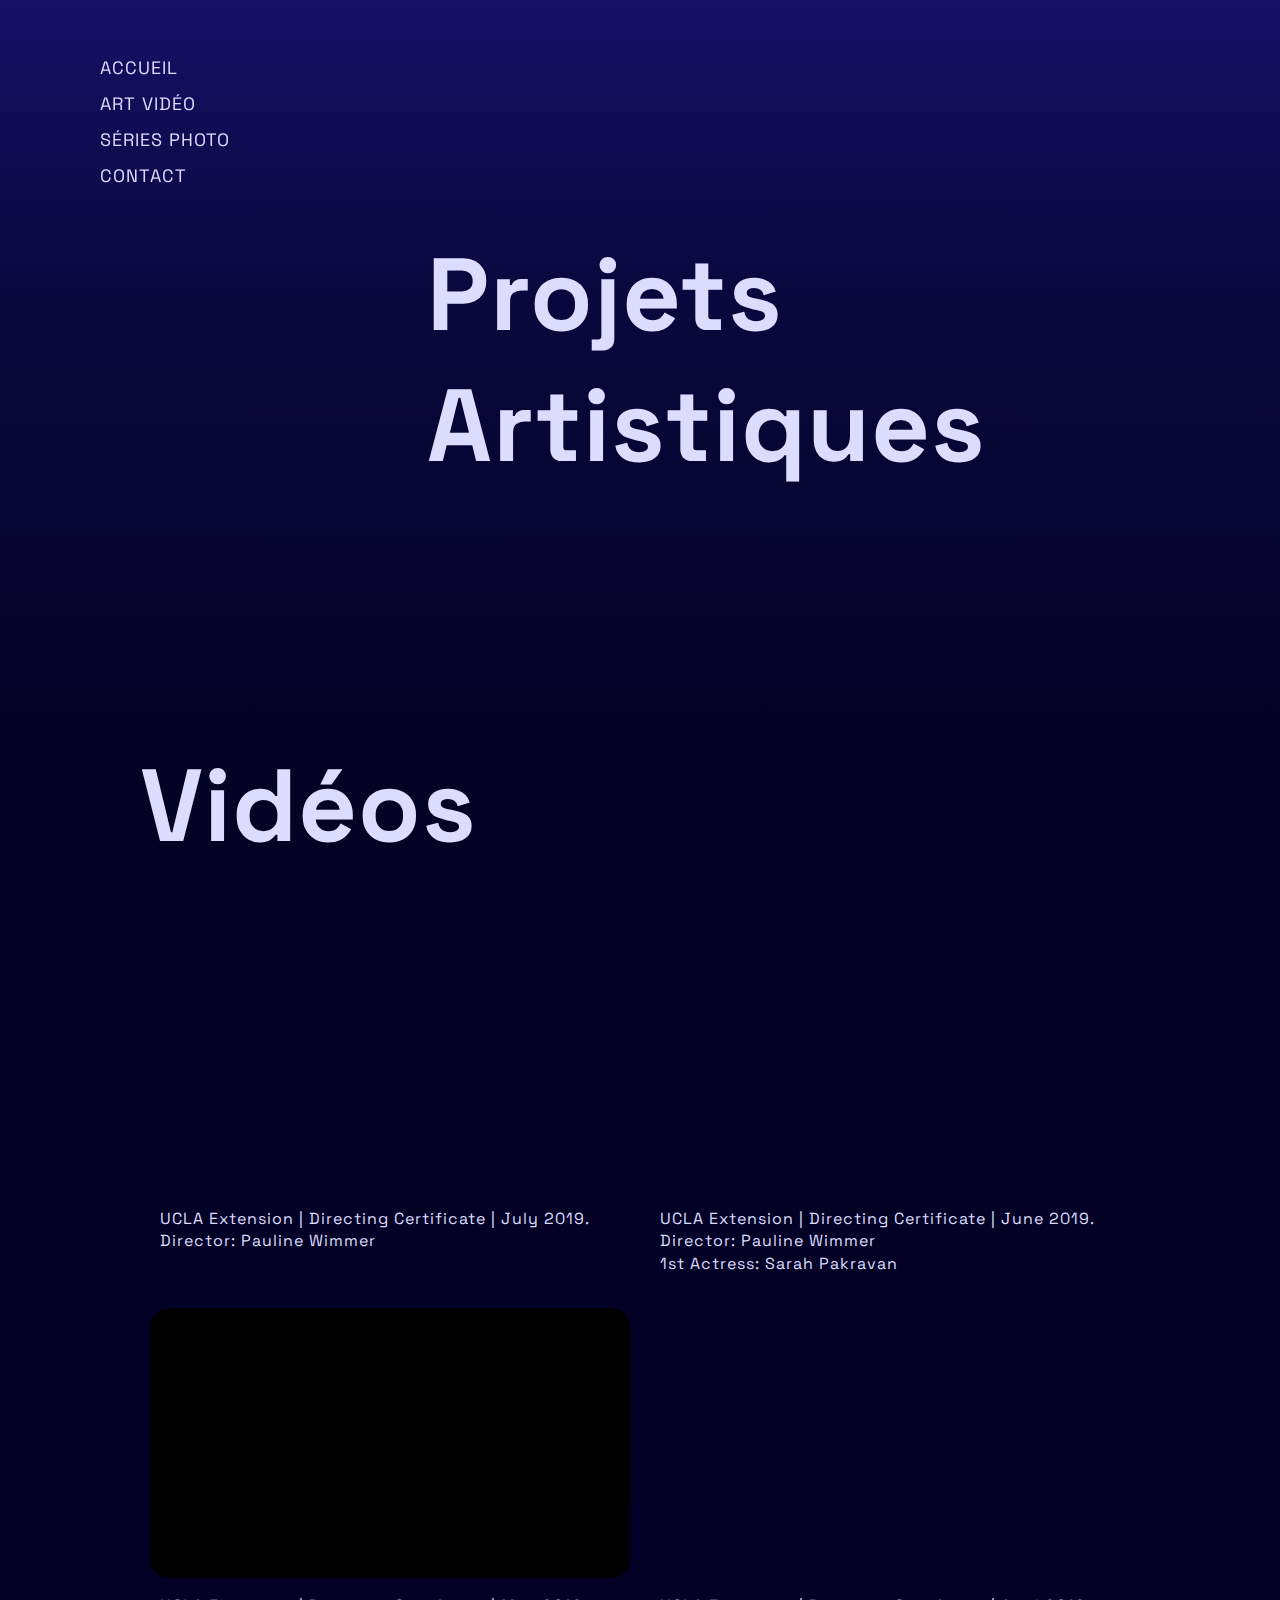
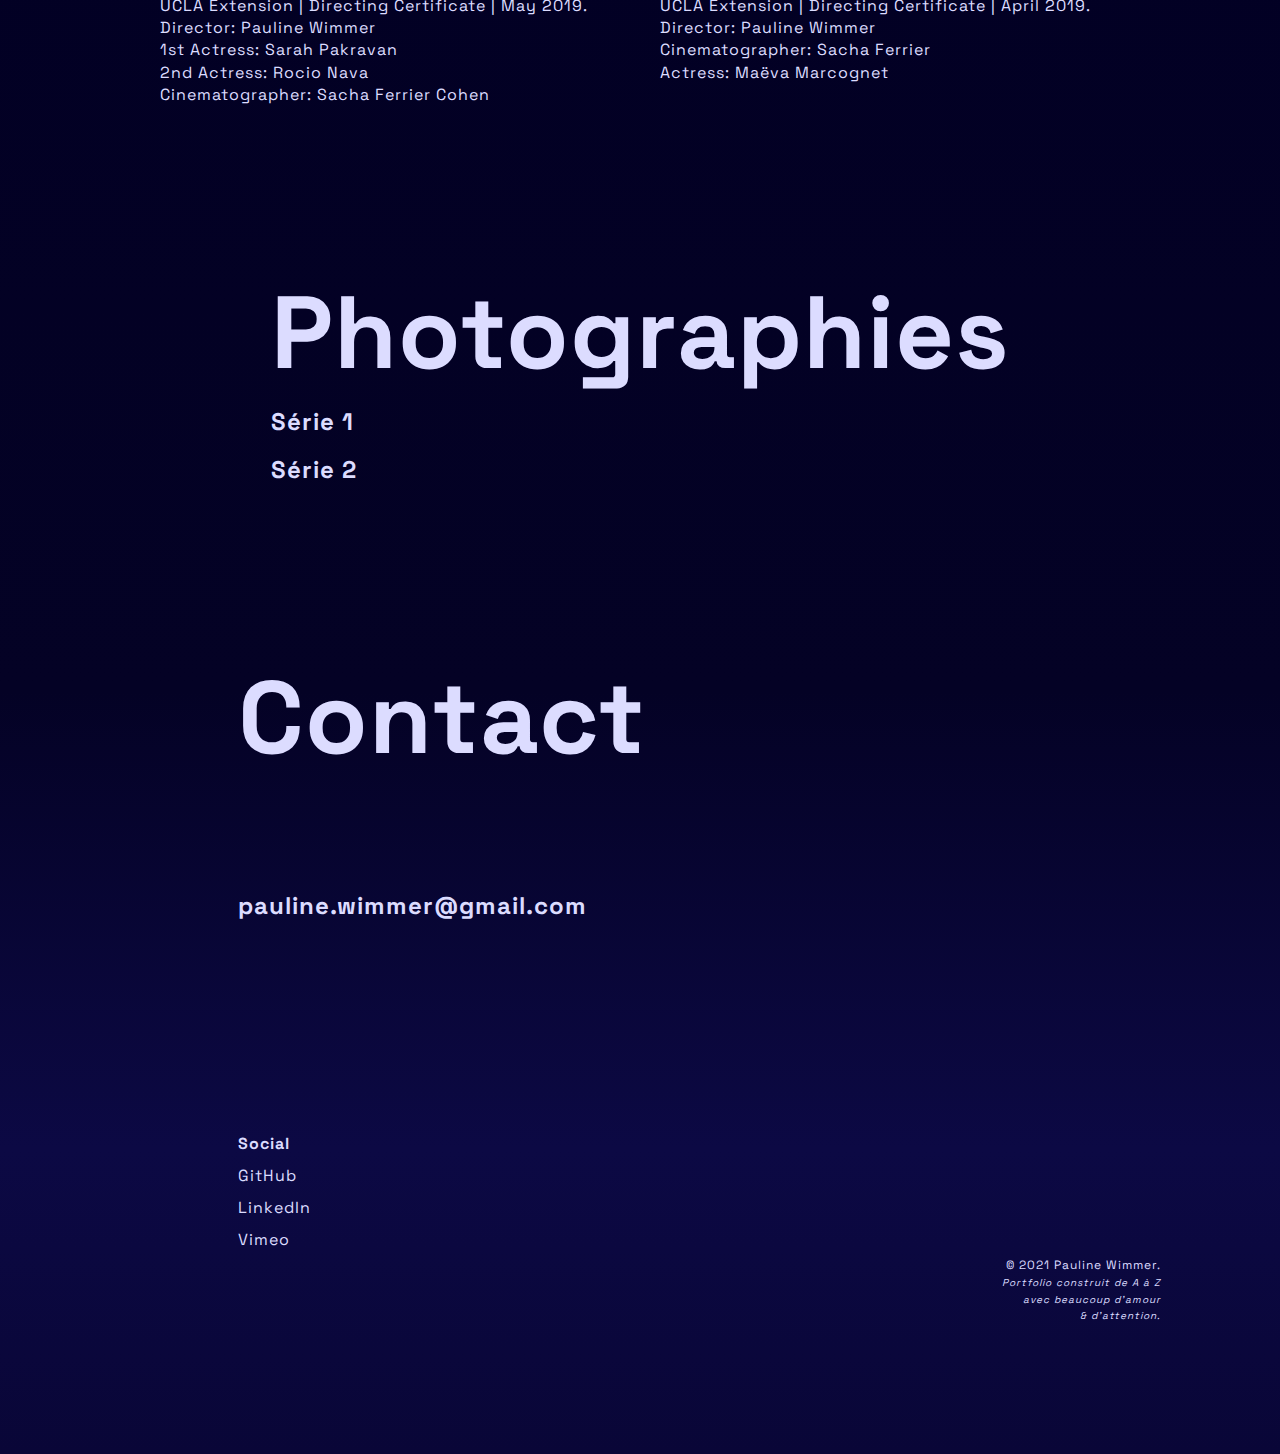
==== avant.html @ 27ae5ce9 "Ajout vidéos avant.html" ====
<!DOCTYPE html>
<html lang="fr">
<head>
    <meta charset="UTF-8">
    <meta http-equiv="X-UA-Compatible" content="IE=edge">
    <meta name="viewport" content="width=device-width, initial-scale=1.0">
    <title>Ça c'était avant...</title>
    <!-- links -->
    <link rel="stylesheet" href="main.css">
    <link rel="stylesheet" href="avant.css">
    <link rel="shortcut icon" type="image/x-icon" href="images/logo-sun-pw.png" />
</head>

<body>
    <header>
        <p id="top"></p>
        <div id="root" class="mob cube-mobile">

            <a id="topnav_hamburger_icon" href="javascript:void(0);" onclick="showResponsiveMenu()">
                <div class="burger">
                    <span></span>
                    <span></span>
                    <span></span>
                </div>
            </a>

            <nav role="navigation" id="topnav_responsive_menu">
                <a id="topnav_hamburger_icon" href="javascript:void(0);" onclick="showResponsiveMenu()">
                    <img src="images/cross.png" alt="croix">
                </a>
                <ul id="topnav_menu">
                    <a href="index.html"><li>Accueil</li></a>
                    <a href="#videos"><li>Art Vidéo</li></a>
                    <a href="#"><li>Photographies</li></a>
                    <a href="#contact"><li>Contact</li></a>
                    <a href="#top" class="retour"><li class="retour">Retour ↑</li></a>
                </ul>
            </nav>

        </div>

        <nav class="hide">
            <ul>
                <li><a class="breathe" href="index.html">Accueil</a></li>
                <li><a class="breathe" href="#videos">Art Vidéo</a></li>
                <li><a class="breathe" href="#">Séries photo</a></li>
                <li><a class="breathe" href="#contact">Contact</a></li>
            </ul>
        </nav>
        <h1>Projets Artistiques</h1>
    </header>

    <!-- MAIN -->
    <main>
        <!-- section VIDEO -->
        <section id="videos">
            <h1>Vidéos</h1>
            <div class="video-wrapper">
                <div class="video-box">
                    <iframe class="video v1" title="vimeo-player" src="https://player.vimeo.com/video/347411099?h=18cf5433fe&color=ffffff&portrait=0" width="640" height="360" frameborder="0" allowfullscreen></iframe>
                    <p>
                        UCLA Extension | Directing Certificate | July 2019.<br>
                        Director: Pauline Wimmer<br><br><br>
                        
                    </p>
                </div>
                <div class="video-box">
                    <iframe class="video v2" title="vimeo-player" src="https://player.vimeo.com/video/341621344?h=eca87b247b&color=ffffff&portrait=0" width="640" height="360" frameborder="0" allowfullscreen></iframe>
                    <p>
                        UCLA Extension | Directing Certificate | June 2019.<br>
                        Director: Pauline Wimmer<br>
                        1st Actress: Sarah Pakravan<br><br>
                    </p>
                </div>
                <div class="video-box">
                    <iframe class="video v3" title="vimeo-player" src="https://player.vimeo.com/video/334975788?h=60fcb406f1&color=ffffff&portrait=0" width="640" height="426" frameborder="0" allowfullscreen></iframe>
                    <p>
                        UCLA Extension | Directing Certificate | May 2019.<br>
                        Director: Pauline Wimmer<br>
                        1st Actress: Sarah Pakravan<br>
                        2nd Actress: Rocio Nava<br>
                        Cinematographer: Sacha Ferrier Cohen<br>
                    </p>
                </div>
                <div class="video-box">
                    <iframe class="video v4" title="vimeo-player" src="https://player.vimeo.com/video/332280869?h=22d1476c26&color=ffffff&portrait=0" width="640" height="360" frameborder="0" allowfullscreen></iframe>
                    <p>
                        UCLA Extension | Directing Certificate | April 2019.<br>
                        Director: Pauline Wimmer <br>
                        Cinematographer: Sacha Ferrier <br>
                        Actress: Maëva Marcognet <br><br>
                    </p>
                </div>
            </div>
        </section>

        <div class="separate"></div>

        <!-- section PHOTO -->
        <section id="photos">
            <h1>Photographies</h1>
            <div class="photo-wrapper">
                <h2>Série 1</h2>
                <h2>Série 2</h2>
            </div>
        </section>
    </main>

    <!-- CONTACT -->
    <footer id="contact" class="contact">
        <h1>Contact</h1>
        <h2><a class="breathe" href="mailto:pauline.wimmer@gmail.com">pauline.wimmer@gmail.com</a></h2>
        <div class="social">
            <h4>Social</h4>
            <a class="breathe" href="https://github.com/pauline-wim" target="_blank"><p>GitHub</p></a>
            <a class="breathe" href="https://www.linkedin.com/in/pauline-wimmer/" target="_blank"><p>LinkedIn</p></a>
            <a class="breathe" href="https://vimeo.com/paulinewimmer" target="_blank"><p>Vimeo</p></a>
        </div>
        <div class="signature">
            <p>© 2021 Pauline Wimmer.</p>
            <p><span>Portfolio construit de A à Z <br> avec beaucoup d'amour <br> & d'attention.</span></p>
        </div>
    </footer>

    <script src="script.js"></script>
</body>
</html>
---- main.css ----
/* !GENERAL */

html {
    scroll-behavior: smooth;
    font-size: 62.5%; /* 1rem = 10px */
}

*, ::before, ::after {
    box-sizing: border-box;
    margin: 0;
    padding: 0;
}

/* @font-face {
    font-family: 'Aileron';
    src: url(fonts/Aileron-Regular.otf);
} */

@font-face {
    font-family: 'Space';
    src: url(fonts/SpaceGrotesk-VariableFont_wght.ttf);
}

body {
    font-family: 'Space', sans-serif;
    letter-spacing: 1px;
    line-height: 2;
    overflow-x: hidden;
    background: #ffd527;
    /* background: white; */
    scroll-behavior: smooth;
}

h2 {
    font-size: 2.4rem;
}

h4, p {
    font-size: 1.6rem;
}

.mob {
    display: none;
}

#topnav_hamburger_icon {
    display: none;
}

/* NAV */

nav{
    grid-area: nav;
    position: fixed;
    z-index: 20;
    display: flex;
    flex-direction: column;
    align-items: flex-start;
    margin: 50px 100px;
    /* text-align: right; */
    font-size: 1.8rem;
    text-transform: uppercase;
}

ul {
    list-style: none;
}

a {
    text-decoration: none;
    color: black;
}

a:active {
    color: indigo;
}

.breathe:hover {
    animation-name: breathe;
    animation-duration: 4.5s;
    animation-timing-function: ease-in-out;
    animation-iteration-count: infinite;
    animation-direction: alternate;
  }

  @keyframes breathe {
    0% {
      color: rgba(250, 250, 250, 0.8);
    }

    50% {
        color: rgba(250, 250, 250, 0.137);
        }
    
    100% {
        color: rgba(250, 250, 250, 0.8);
    }
  }

/* !CONTACT */
#contact {
    height: 100vh;
    /* background: #ffd527; */
    display: grid;
    grid-column: 1fr 2fr 1fr;
    grid-template-areas: 
    ". h1 ."
    ". h2 ."
    ". social sign"
    /* border: 2px solid red; */
}

.contact h1 {
    /* border: 2px solid blue; */
    grid-area: h1;
}

.contact h2 {
    grid-area: h2;
}
.contact .social {
    grid-area: social;
}

.contact .signature {
    grid-area: sign;
    line-height: 1.4;
    text-align: right;
    justify-self: center;
    align-self:center;
}

.signature p {
    font-size: 1.2rem;
}

.signature span {
    font-size: 1rem;
    font-style: italic;
}

/* CONTACT */
---- avant.css ----
/* !GENERAL */

body {
    background: rgb(21,16,101);
    background: linear-gradient(0deg, rgba(9,6,55,1) 0%, rgba(12,9,68,1) 10%, rgba(4,2,37,1) 25%, rgba(2,0,36,1) 50%, rgba(4,2,37,1) 75%, rgba(10,7,60,1) 90%, rgba(21,16,101,1) 100%);
    color: rgb(220, 220, 255);
}

header {
    /* background: #ffd527; */
    height: 80vh;
    display: grid;
    grid-template-columns: 2fr 3fr 1fr;
    grid-template-areas: "nav name .";  
}

h1 {
    font: 700 8vw 'Space', sans-serif;
    grid-area: name;
    display: flex;
    align-items: center;
    /* border: 2px solid red; */
}

a {
    text-decoration: none;
    color: rgb(220, 220, 255);
}

.separate {
    height: 8rem;
}

/* !MAIN */

/* section videos */

#videos {
    display: grid;
    grid-template-columns: 1fr 1fr 1fr;
    grid-template-areas: 
    ". h1 ."
    ". videos .";
    padding: 2rem;
    margin-bottom: 4rem;
}

#videos h1 {
    grid-area: h1;
    margin-bottom: 4rem;
}

.video-wrapper {
    grid-area: videos;
    display: grid;
    justify-self: center;
    align-items: center;
    grid-template-columns: 1fr 1fr;
    grid-template-areas: 
    "v1 v2"
    "v3 v4";
    /* border: 3px solid red; */
}

.video-box p {
    margin-left: 2rem;
    line-height: 1.4;
}

.video {
    border-radius: 20px;
    margin: 10px;
    width: 480px;
    height: 270px;
    /* border: 3px solid white; */
}

.v1 {
    grid-area: 'v1';
    
}

.v2 {
    grid-area: 'v2';
}

.v3 {
    background: black;
    grid-area: 'v3';
}

.v4 {
    grid-area: 'v4';
}

/* section photos */

#photos {
    display: grid;
    grid-template-columns: 1fr 1fr 1fr;
    grid-template-areas: 
    ". h1 ."
    ". photo .";
    padding: 2rem;
    margin-bottom: 4rem;
}

#photos h1 {
    grid-area: h1;
}

.photo-wrapper {
    grid-area: photo;
}
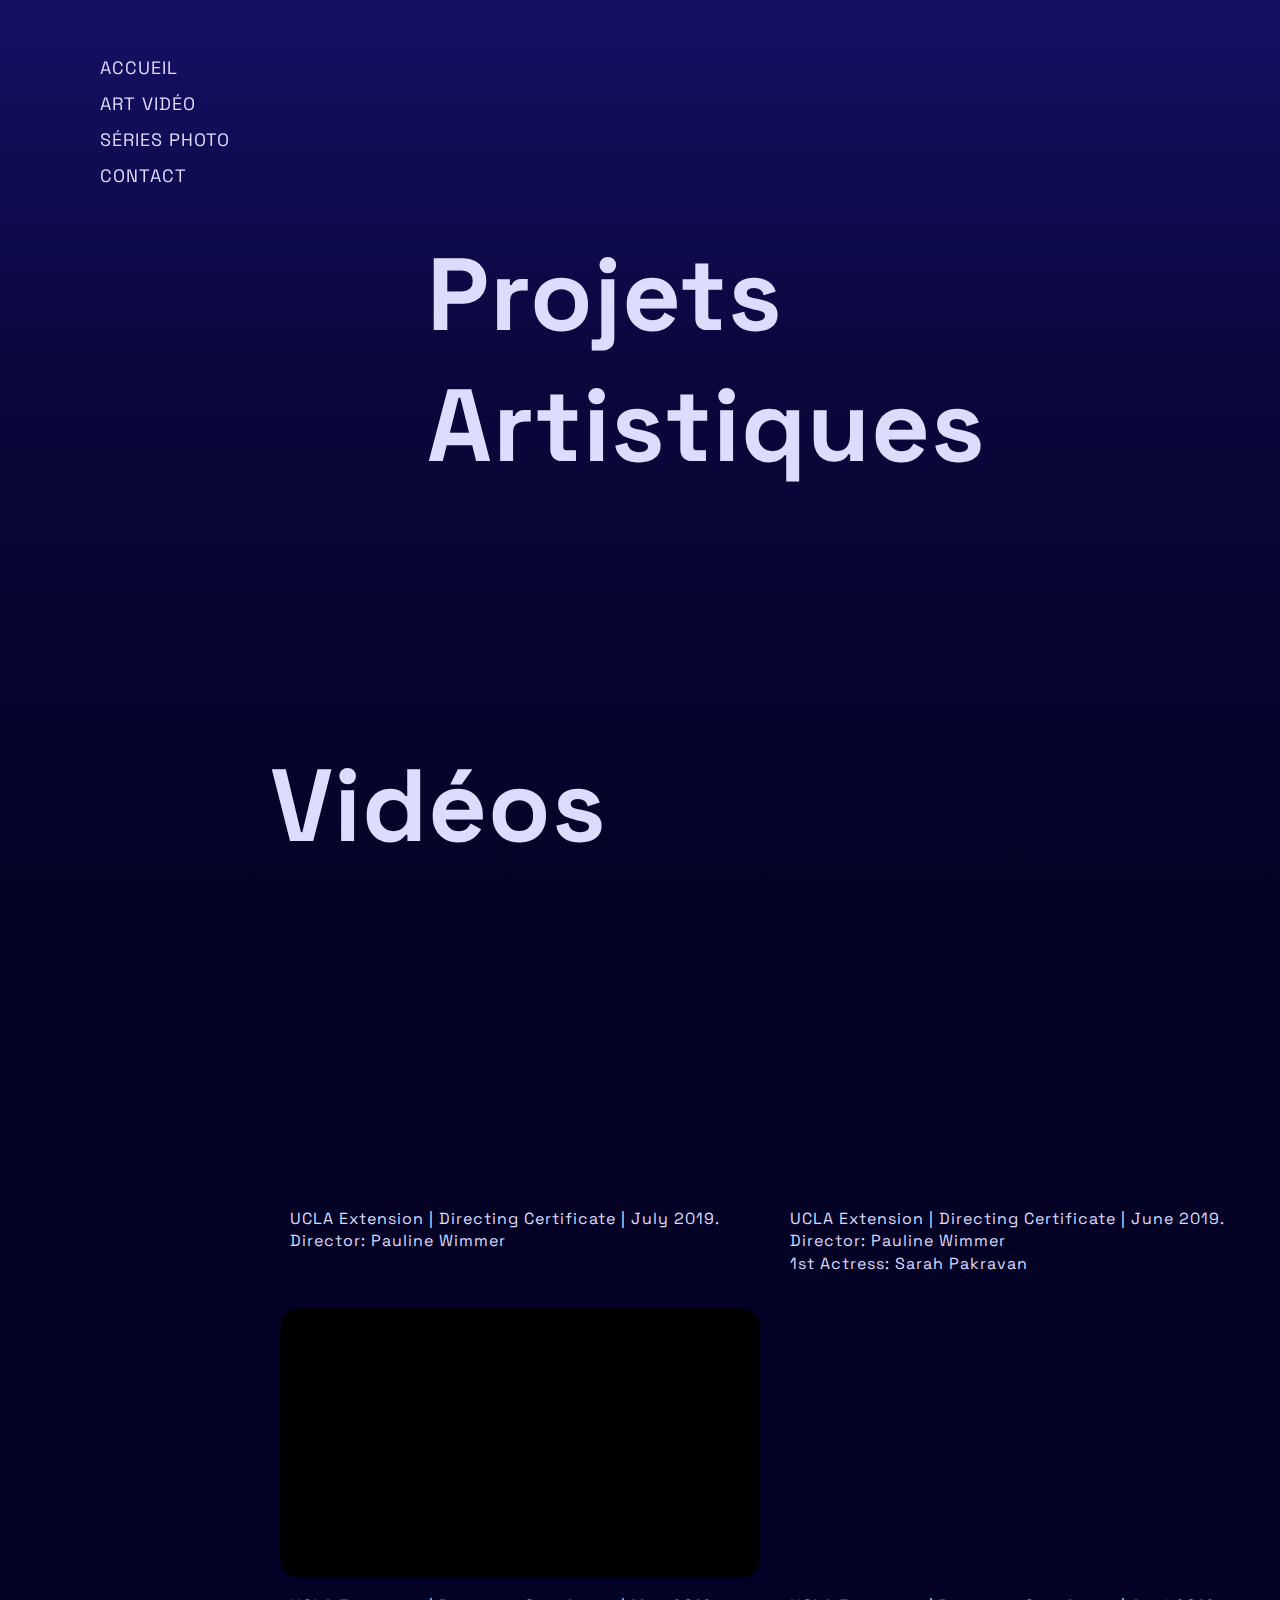
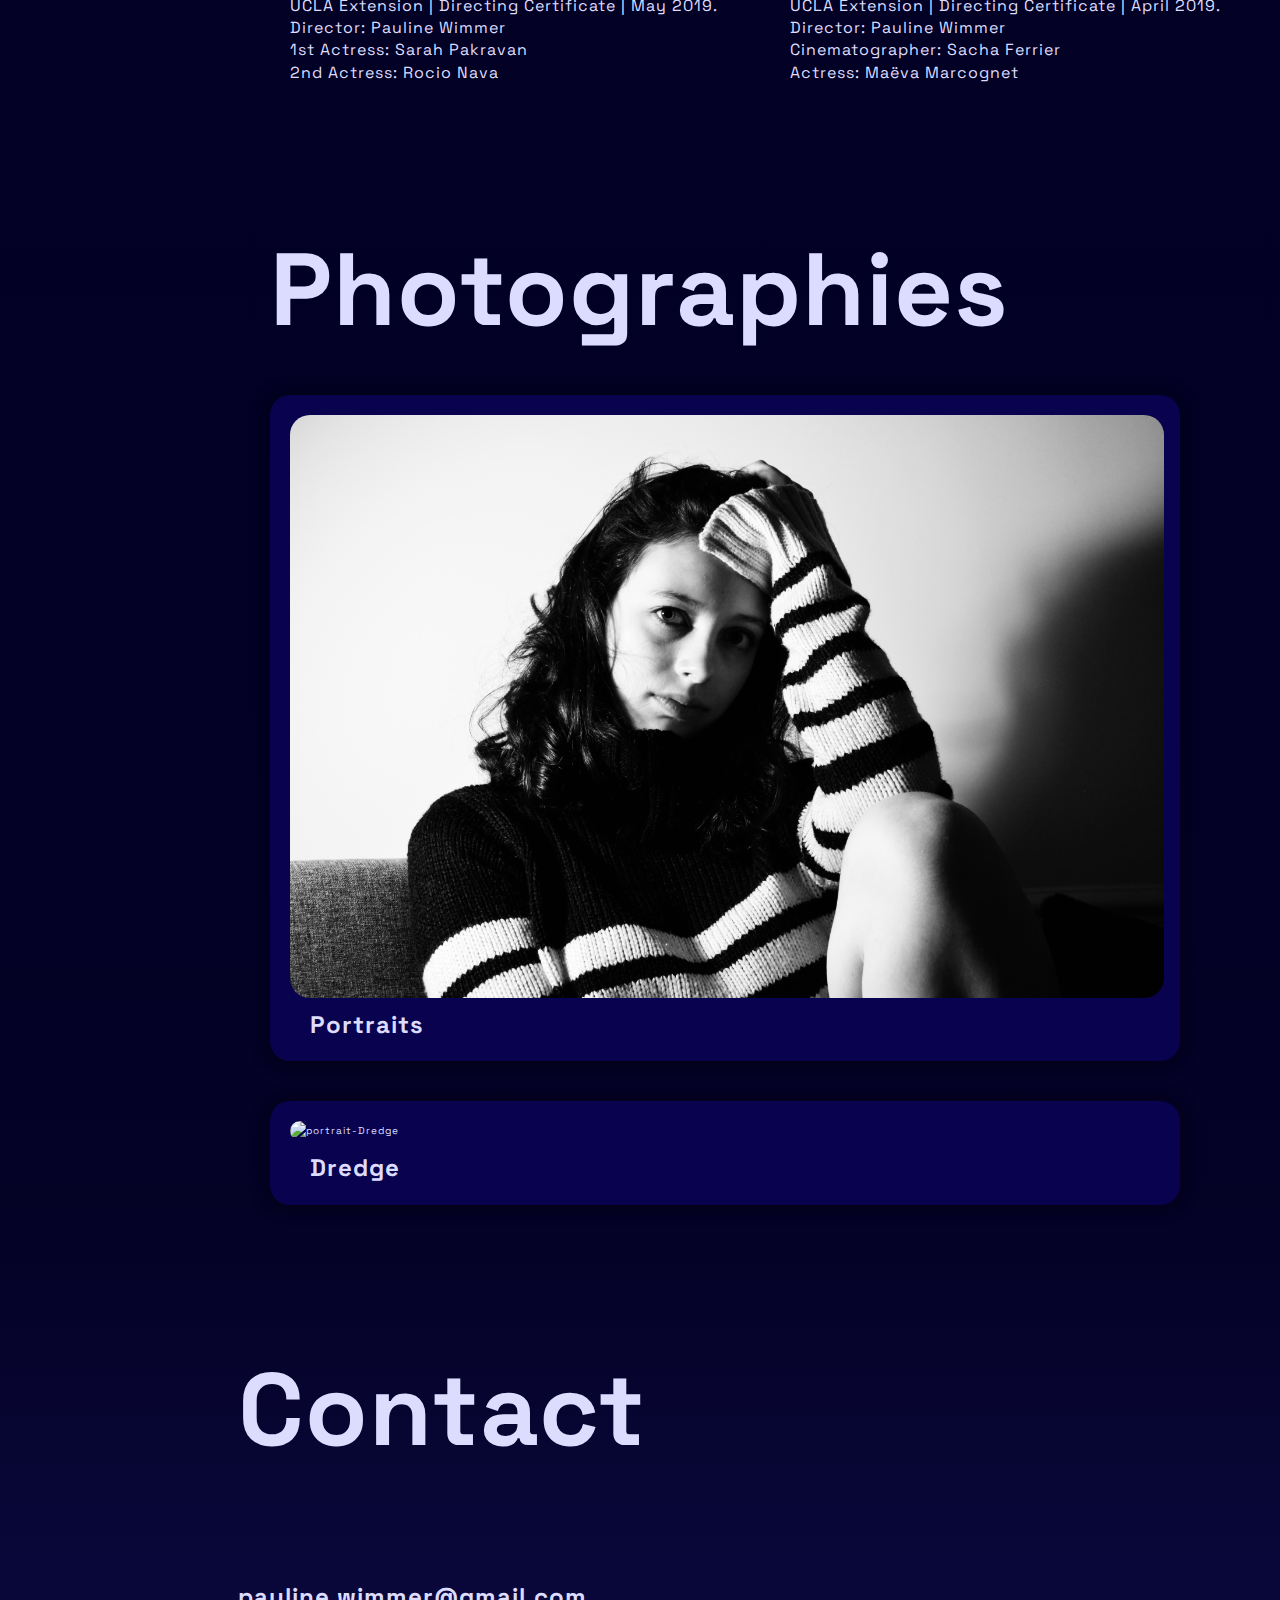
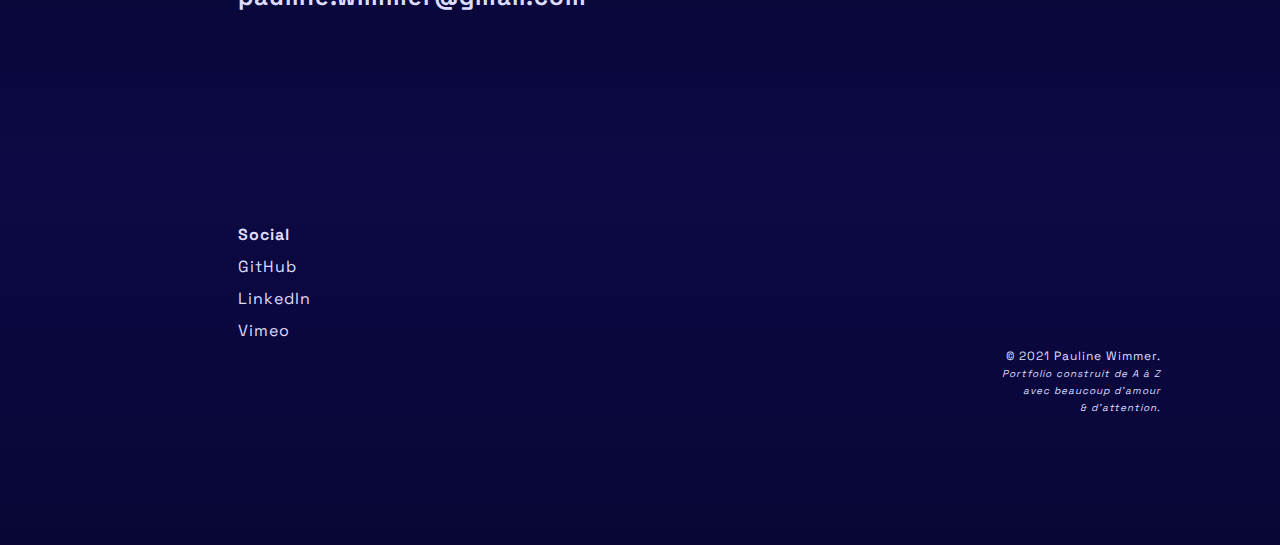
==== commit 52089c4b: "proj photo avan.html + CSS" ====
--- a/avant.html
+++ b/avant.html
@@ -79,7 +79,6 @@
                         Director: Pauline Wimmer<br>
                         1st Actress: Sarah Pakravan<br>
                         2nd Actress: Rocio Nava<br>
-                        Cinematographer: Sacha Ferrier Cohen<br>
                     </p>
                 </div>
                 <div class="video-box">
@@ -88,7 +87,7 @@
                         UCLA Extension | Directing Certificate | April 2019.<br>
                         Director: Pauline Wimmer <br>
                         Cinematographer: Sacha Ferrier <br>
-                        Actress: Maëva Marcognet <br><br>
+                        Actress: Maëva Marcognet <br>
                     </p>
                 </div>
             </div>
@@ -100,8 +99,14 @@
         <section id="photos">
             <h1>Photographies</h1>
             <div class="photo-wrapper">
-                <h2>Série 1</h2>
-                <h2>Série 2</h2>
+                <div class="serie1">
+                    <img src="img/serie1/couv.jpg" alt="portrait-Marion">
+                    <h2>Portraits</h2>
+                </div>
+                <div class="serie2">
+                    <img src="img/serie2/DSC_0513.JPG" alt="portrait-Dredge">
+                    <h2>Dredge</h2>
+                </div>
             </div>
         </section>
     </main>
--- a/avant.css
+++ b/avant.css
@@ -37,12 +37,13 @@
 
 #videos {
     display: grid;
-    grid-template-columns: 1fr 1fr 1fr;
+    grid-template-columns: 250px 1fr 1fr;
     grid-template-areas: 
     ". h1 ."
     ". videos .";
     padding: 2rem;
     margin-bottom: 4rem;
+    /* border: 2px solid white; */
 }
 
 #videos h1 {
@@ -97,18 +98,67 @@
 
 #photos {
     display: grid;
-    grid-template-columns: 1fr 1fr 1fr;
+    grid-template-columns: 250px 1fr 100px;
     grid-template-areas: 
     ". h1 ."
     ". photo .";
-    padding: 2rem;
+    padding: 0 0 0 2rem;
     margin-bottom: 4rem;
+    /* border: 2px solid red; */
 }
 
 #photos h1 {
     grid-area: h1;
+    margin-bottom: 4rem;
 }
 
 .photo-wrapper {
     grid-area: photo;
+    display: flex;
+    flex-direction: column;
+    /* border: 2px solid violet; */
+}
+
+.serie2 {
+    display: flex;
+    flex-direction: column;
+    border-radius: 20px;
+    margin-top: 2rem;
+    background: rgb(9, 2, 78);
+    box-shadow: 0px 1px 15px 5px rgba(0, 0, 0, 0.3);
+    /* border: 2px solid red; */
+}
+
+.serie2:hover {
+    box-shadow: 0px 4px 15px 15px rgba(0, 0, 0, 0.5);
+    width: 101%;
+}
+
+.serie1 {
+    display: flex;
+    flex-direction: column;
+    border-radius: 20px;
+    margin-bottom: 2rem;
+    /* background: rgb(21,16,101); */
+    background: rgb(9, 2, 78);
+    box-shadow: 0px 1px 15px 5px rgba(0, 0, 0, 0.3);
+    /* border: 2px solid red; */
+}
+
+.serie1:hover {
+    box-shadow: 0px 4px 15px 15px rgba(0, 0, 0, 0.5);
+    width: 101%;
+}
+
+.photo-wrapper img {
+    margin: 2rem 2rem 1rem;
+    width: 96%;
+    border-radius: 20px;
+    /* border: 2px solid yellow; */
+}
+
+.photo-wrapper h2 {
+    margin-left: 4rem;
+    margin-bottom: 2rem;
+    line-height: 1.4;
 }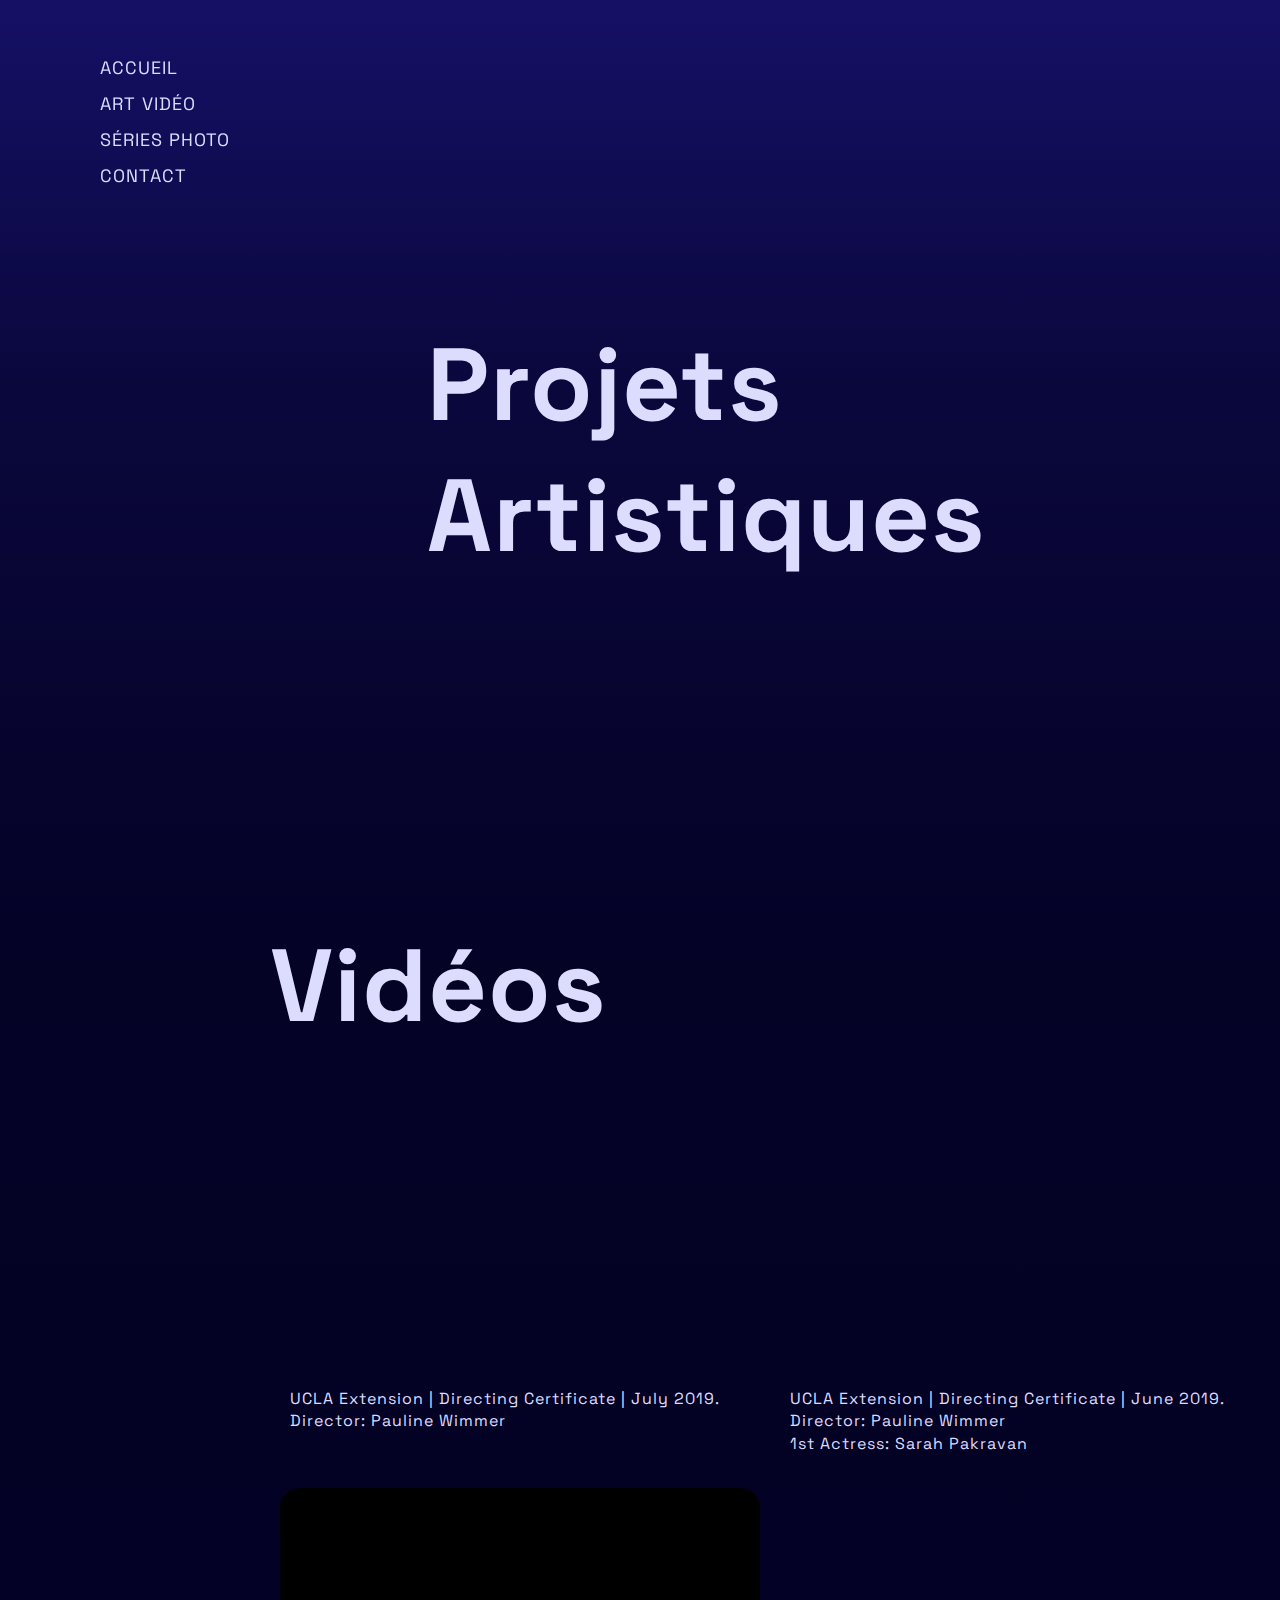
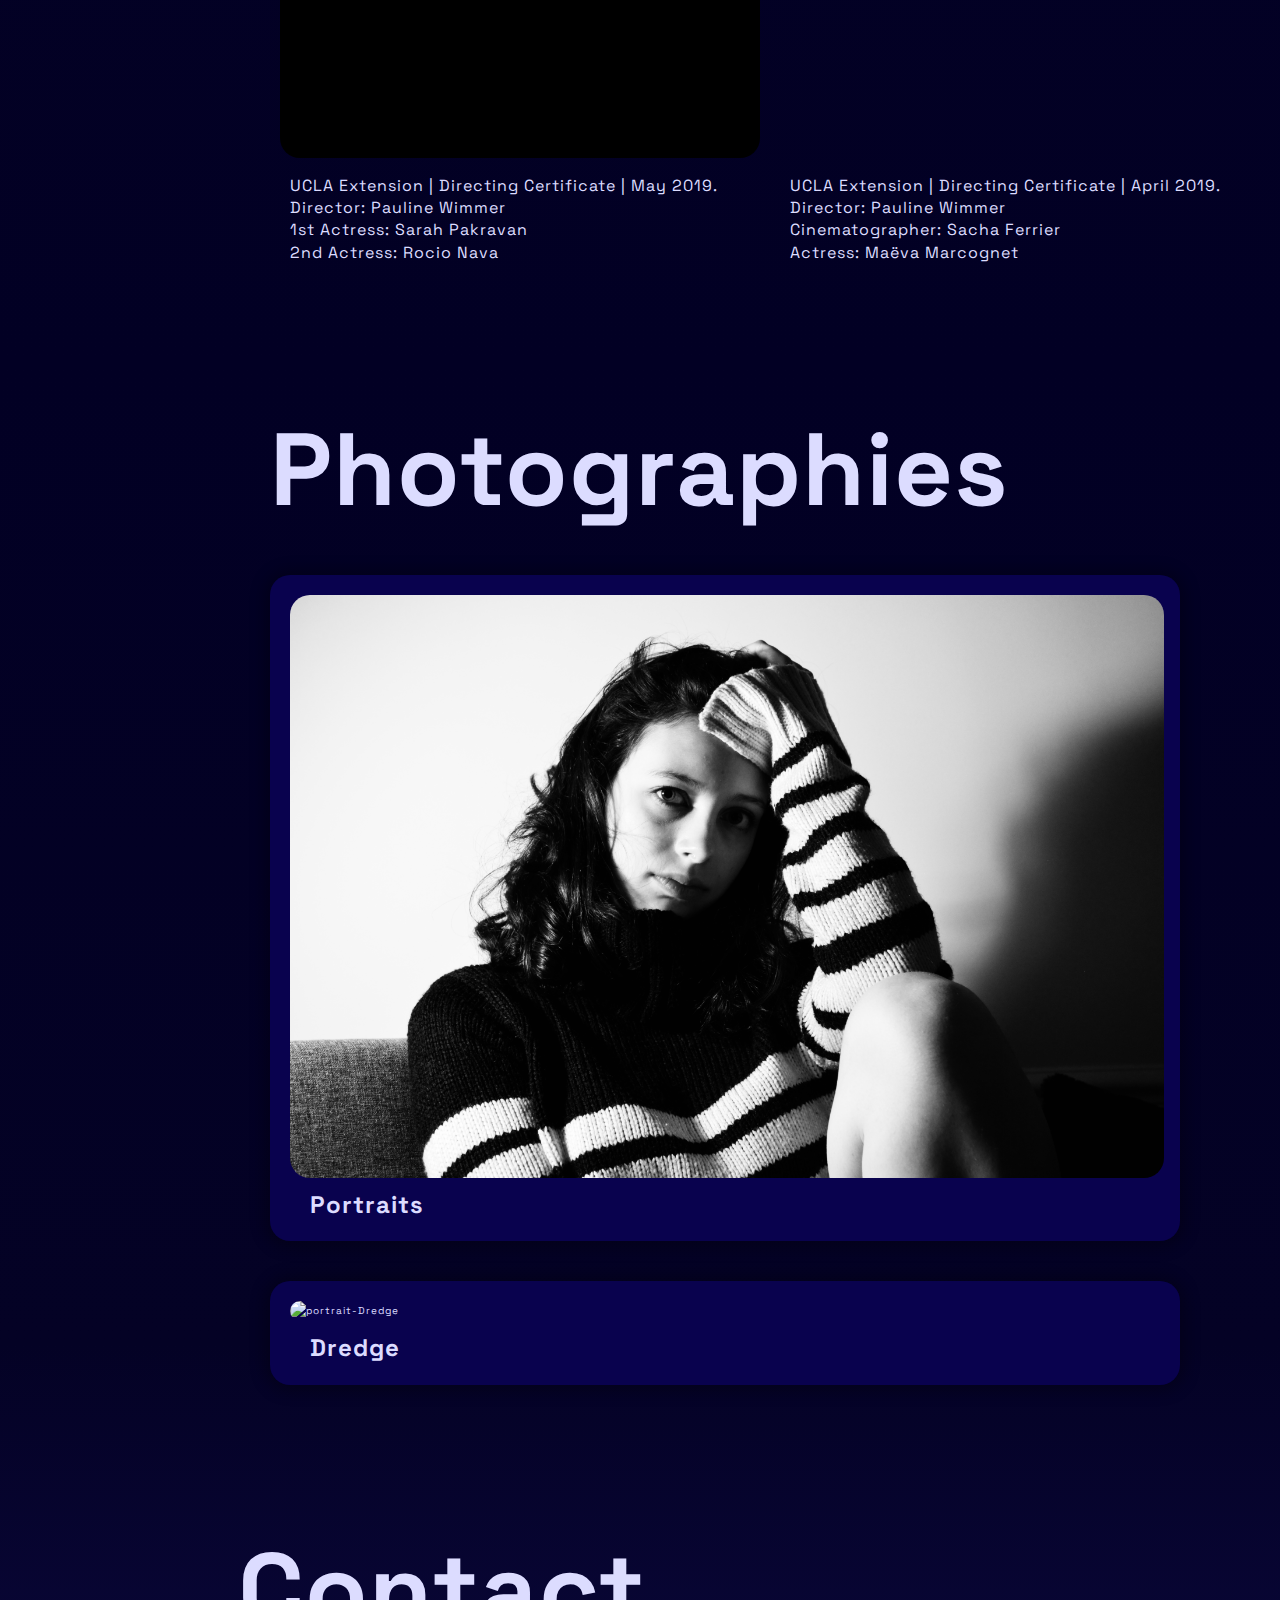
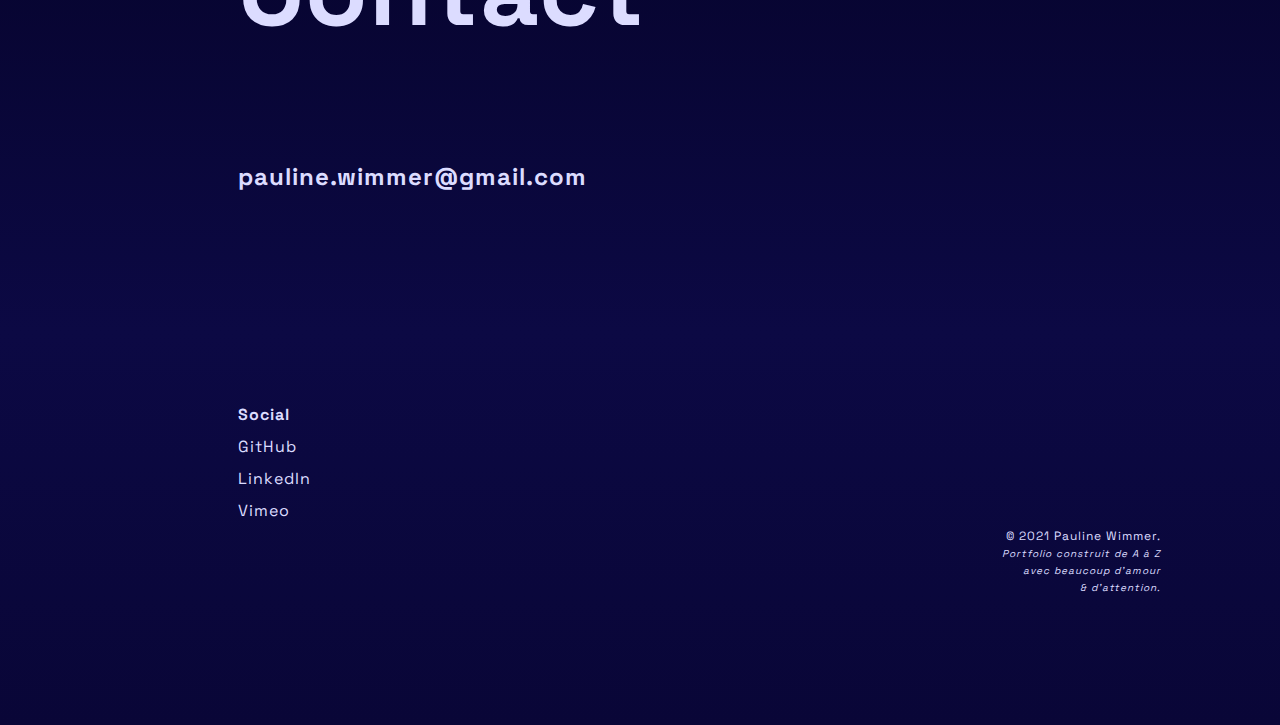
==== commit 63b5cb8d: "lien menu -> partie photo" ====
--- a/avant.html
+++ b/avant.html
@@ -4,7 +4,7 @@
     <meta charset="UTF-8">
     <meta http-equiv="X-UA-Compatible" content="IE=edge">
     <meta name="viewport" content="width=device-width, initial-scale=1.0">
-    <title>Ça c'était avant...</title>
+    <title>Portfolio | Ça c'était avant...</title>
     <!-- links -->
     <link rel="stylesheet" href="main.css">
     <link rel="stylesheet" href="avant.css">
@@ -31,7 +31,7 @@
                 <ul id="topnav_menu">
                     <a href="index.html"><li>Accueil</li></a>
                     <a href="#videos"><li>Art Vidéo</li></a>
-                    <a href="#"><li>Photographies</li></a>
+                    <a href="#photos"><li>Photographies</li></a>
                     <a href="#contact"><li>Contact</li></a>
                     <a href="#top" class="retour"><li class="retour">Retour ↑</li></a>
                 </ul>
@@ -43,7 +43,7 @@
             <ul>
                 <li><a class="breathe" href="index.html">Accueil</a></li>
                 <li><a class="breathe" href="#videos">Art Vidéo</a></li>
-                <li><a class="breathe" href="#">Séries photo</a></li>
+                <li><a class="breathe" href="#photos">Séries photo</a></li>
                 <li><a class="breathe" href="#contact">Contact</a></li>
             </ul>
         </nav>
--- a/avant.css
+++ b/avant.css
@@ -8,7 +8,7 @@
 
 header {
     /* background: #ffd527; */
-    height: 80vh;
+    height: 100vh;
     display: grid;
     grid-template-columns: 2fr 3fr 1fr;
     grid-template-areas: "nav name .";  
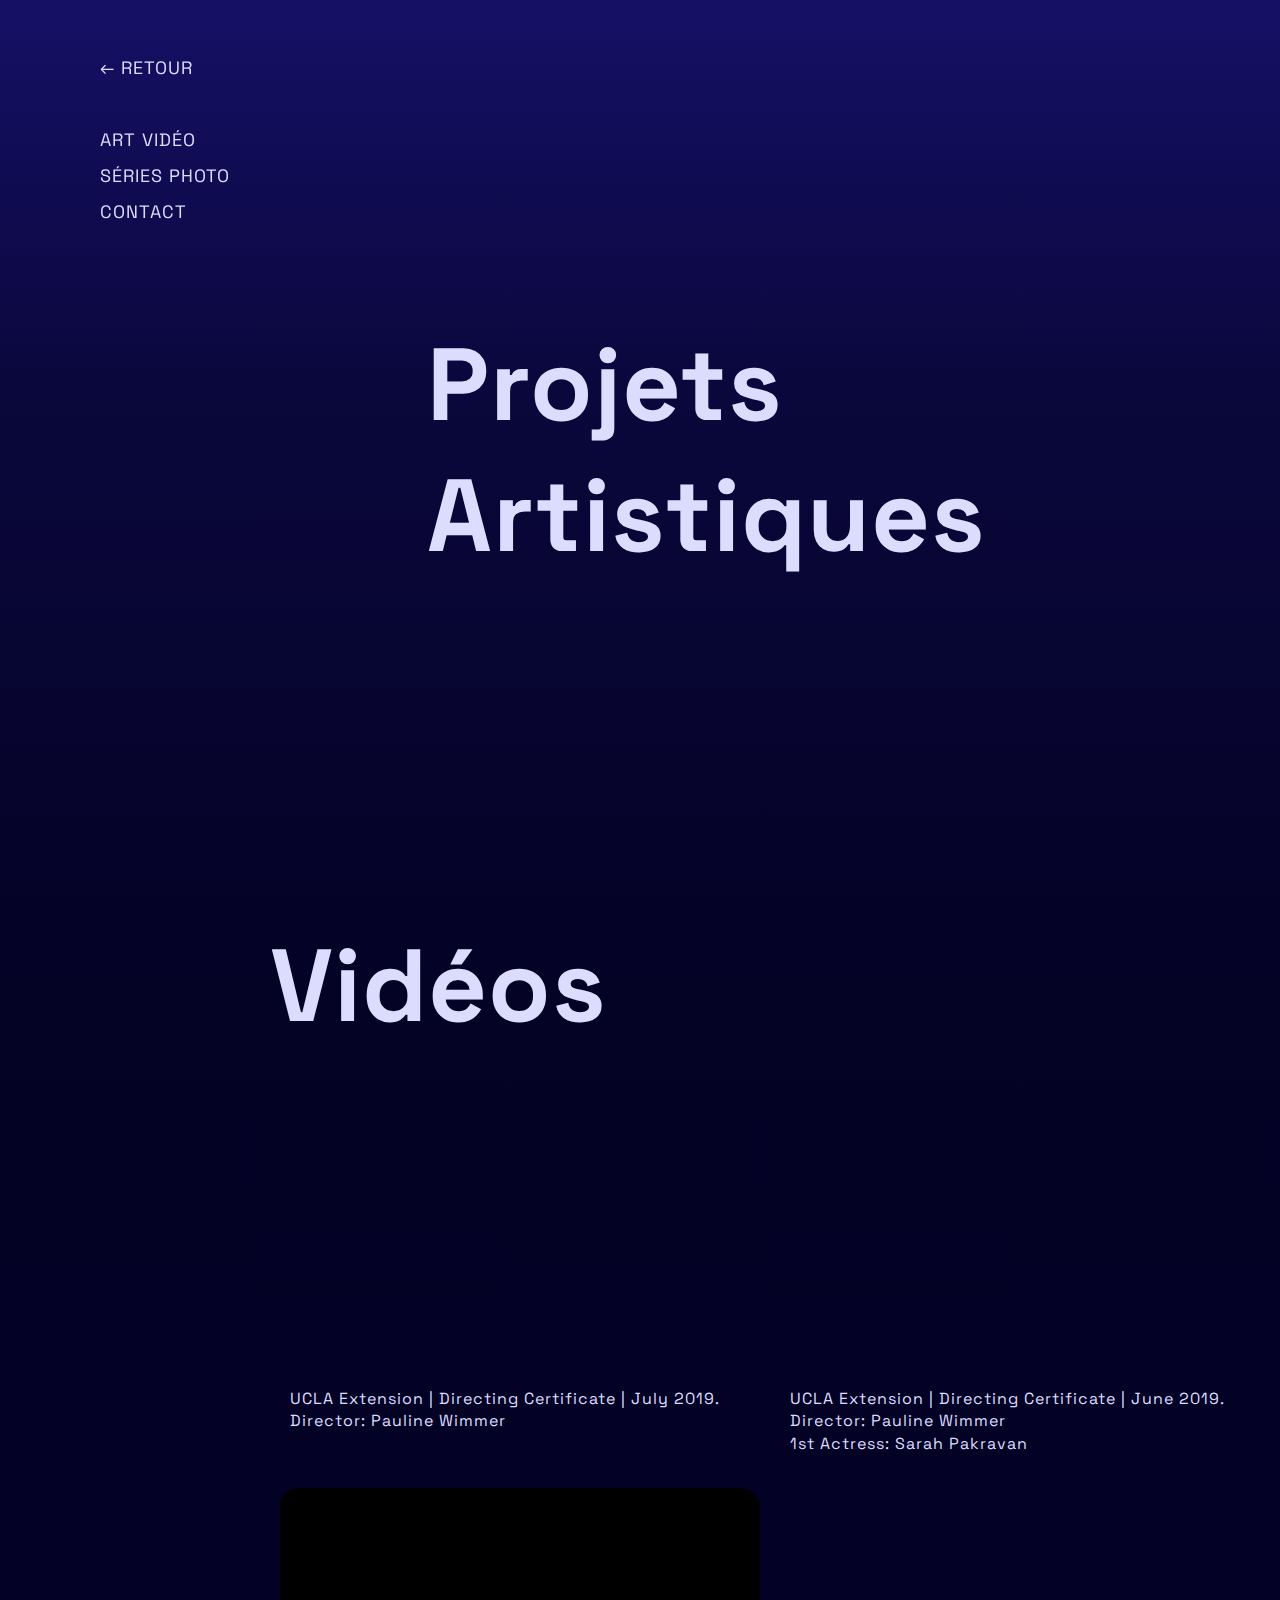
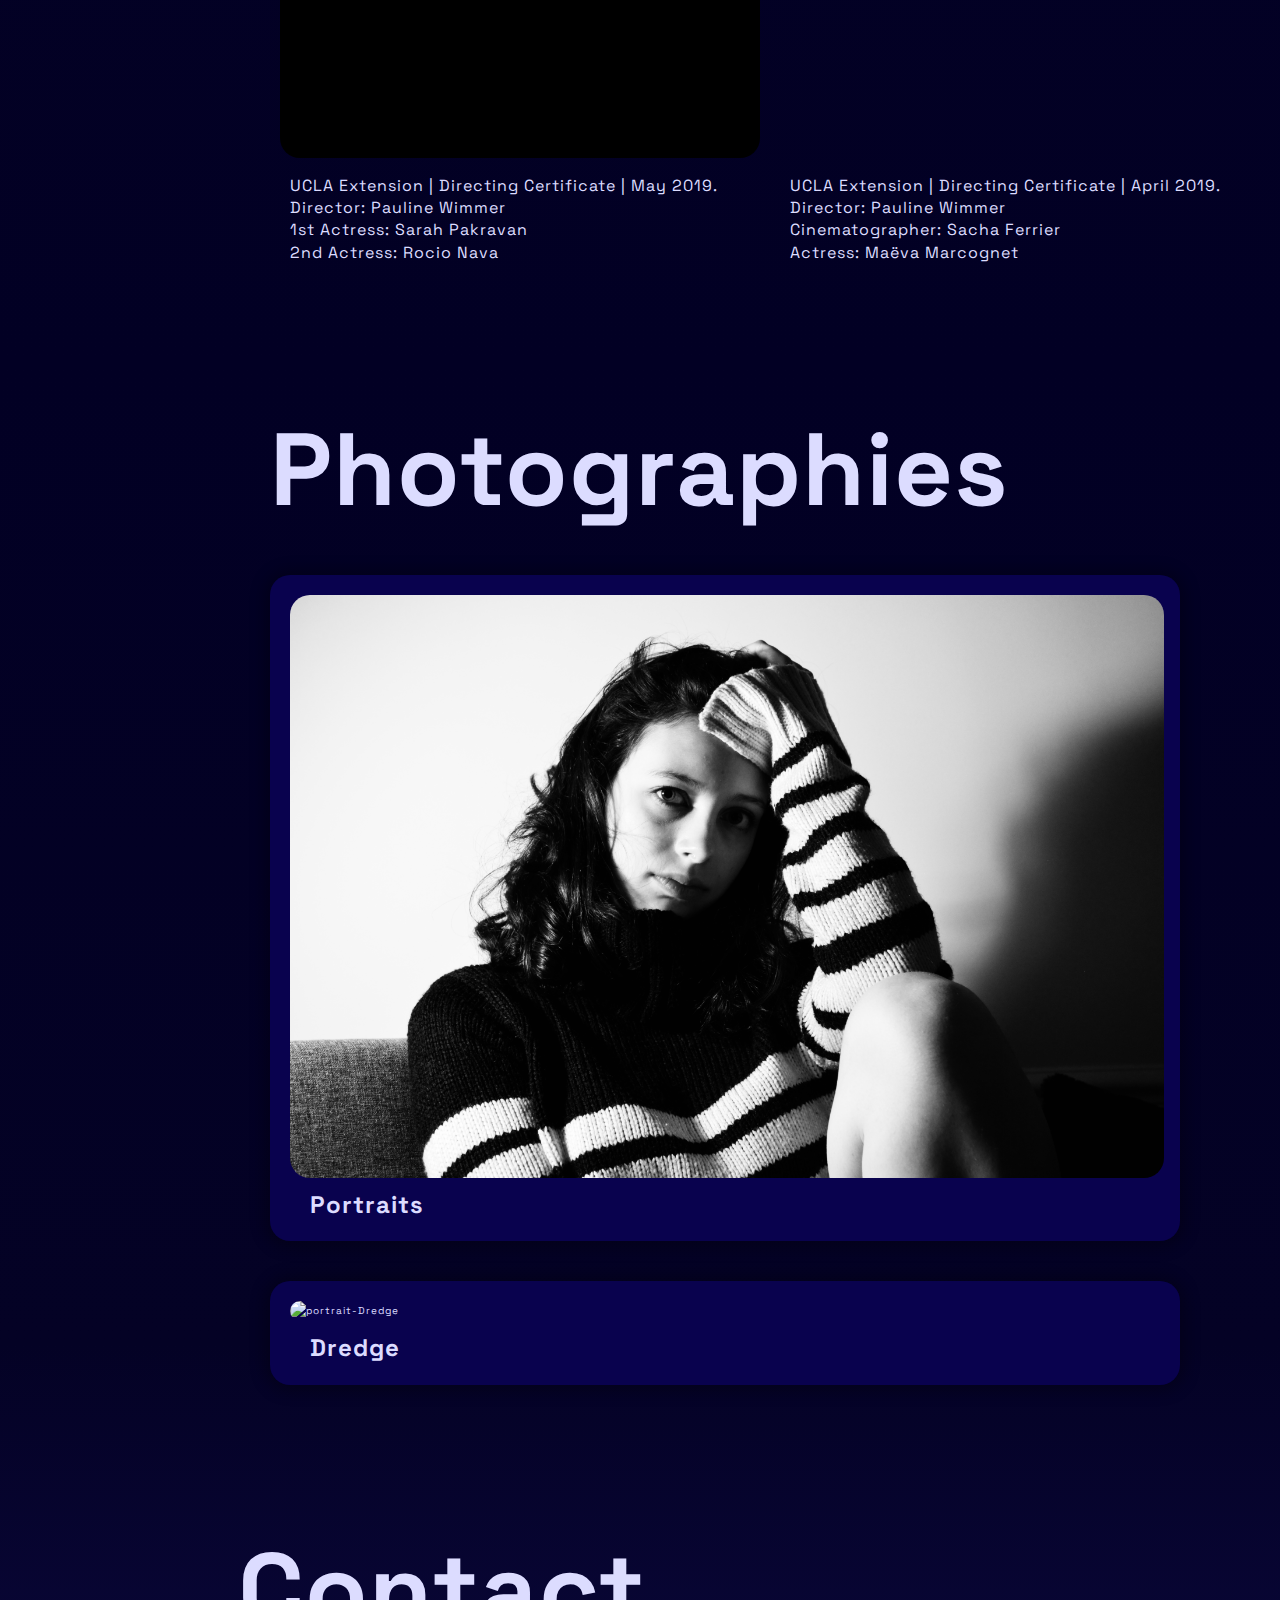
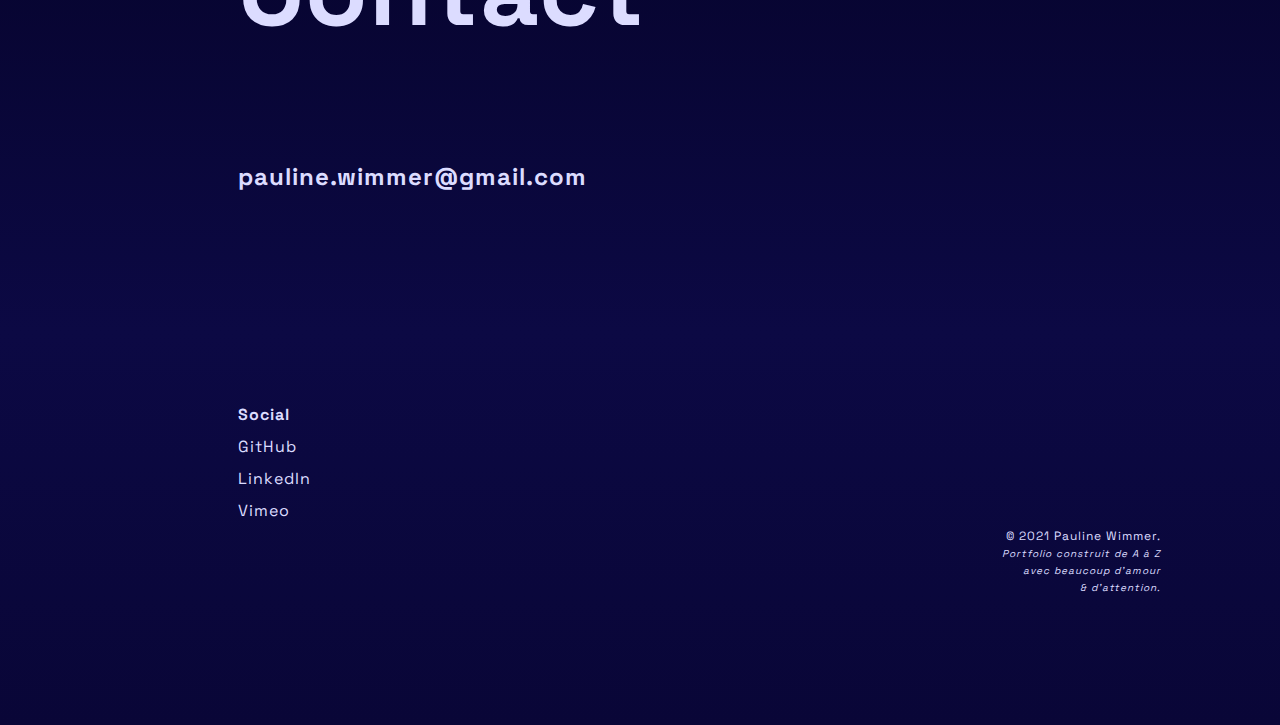
==== commit 81e61bcb: "small changes in avant.html & CSS" ====
--- a/avant.html
+++ b/avant.html
@@ -29,11 +29,12 @@
                     <img src="images/cross.png" alt="croix">
                 </a>
                 <ul id="topnav_menu">
-                    <a href="index.html"><li>Accueil</li></a>
+                    <a href="index.html"><li>← Retour</li></a>
+                    <br>
                     <a href="#videos"><li>Art Vidéo</li></a>
                     <a href="#photos"><li>Photographies</li></a>
                     <a href="#contact"><li>Contact</li></a>
-                    <a href="#top" class="retour"><li class="retour">Retour ↑</li></a>
+                    <a href="#top" class="retour"><li class="retour">Haut de page ↑</li></a>
                 </ul>
             </nav>
 
@@ -41,7 +42,8 @@
 
         <nav class="hide">
             <ul>
-                <li><a class="breathe" href="index.html">Accueil</a></li>
+                <li><a class="breathe" href="index.html">← Retour</a></li>
+                <br>
                 <li><a class="breathe" href="#videos">Art Vidéo</a></li>
                 <li><a class="breathe" href="#photos">Séries photo</a></li>
                 <li><a class="breathe" href="#contact">Contact</a></li>
@@ -99,14 +101,22 @@
         <section id="photos">
             <h1>Photographies</h1>
             <div class="photo-wrapper">
-                <div class="serie1">
-                    <img src="img/serie1/couv.jpg" alt="portrait-Marion">
-                    <h2>Portraits</h2>
-                </div>
-                <div class="serie2">
+                <a id="portraitBtn" href="">
+                    <div class="serie1">
+                        <img src="img/serie1/couv.jpg" alt="portrait-Marion">
+                        <h2>Portraits</h2>
+                    </div>
+                </a>
+                <div id="dredgeBtn" class="serie2">
                     <img src="img/serie2/DSC_0513.JPG" alt="portrait-Dredge">
                     <h2>Dredge</h2>
                 </div>
+            </div>
+
+            <!-- <div id="portrait"></div> -->
+
+            <div id="dredge">
+                <img class="dredge-img" src="img/serie2/DSC_0315.JPG" alt="portrait série photo Dredge © Pauline Wimmer">
             </div>
         </section>
     </main>
@@ -127,6 +137,7 @@
         </div>
     </footer>
 
+    <!-- JS -->
     <script src="script.js"></script>
 </body>
 </html>--- a/avant.css
+++ b/avant.css
@@ -20,6 +20,22 @@
     display: flex;
     align-items: center;
     /* border: 2px solid red; */
+    background-clip: text;
+    animation: .8s shake infinite alternate;
+    animation-delay: 1s;
+}
+
+@keyframes shake {
+  0% { transform: skewX(-25deg); }
+  5% { transform: skewX(25deg); }
+  10% { transform: skewX(-45deg); }
+  15% { transform: skewX(45deg); }
+  20% { transform: skewX(0deg); }
+  100% { transform: skewX(0deg); }  }
+
+h1:hover {
+    animation: shake;
+    animation-play-state: paused;
 }
 
 a {
@@ -33,7 +49,7 @@
 
 /* !MAIN */
 
-/* section videos */
+/* ------- section videos ------- */
 
 #videos {
     display: grid;
@@ -94,7 +110,7 @@
     grid-area: 'v4';
 }
 
-/* section photos */
+/* ------- section photos ------- */
 
 #photos {
     display: grid;
@@ -119,6 +135,8 @@
     /* border: 2px solid violet; */
 }
 
+/* serie 2 */
+
 .serie2 {
     display: flex;
     flex-direction: column;
@@ -131,8 +149,33 @@
 
 .serie2:hover {
     box-shadow: 0px 4px 15px 15px rgba(0, 0, 0, 0.5);
-    width: 101%;
-}
+    transform: scale(1.03);
+}
+
+/* popup serie dredge */
+
+#dredgeBtn:hover {
+    cursor: pointer;
+}
+
+#dredge {
+    position: fixed;
+    z-index: 4;
+    align-items: center;
+    justify-content: center;
+    top: 0;
+    left: 0;
+    width: 100%;
+    height: 100%;
+    background: rgba(0, 0, 0, 0.85);
+    display: none;
+}
+
+.dredge-img {
+    height: 80%;
+}
+
+/* serie 1 */
 
 .serie1 {
     display: flex;
@@ -147,7 +190,7 @@
 
 .serie1:hover {
     box-shadow: 0px 4px 15px 15px rgba(0, 0, 0, 0.5);
-    width: 101%;
+    transform: scale(1.03);
 }
 
 .photo-wrapper img {
@@ -161,4 +204,6 @@
     margin-left: 4rem;
     margin-bottom: 2rem;
     line-height: 1.4;
-}+}
+
+/* SLIDER */
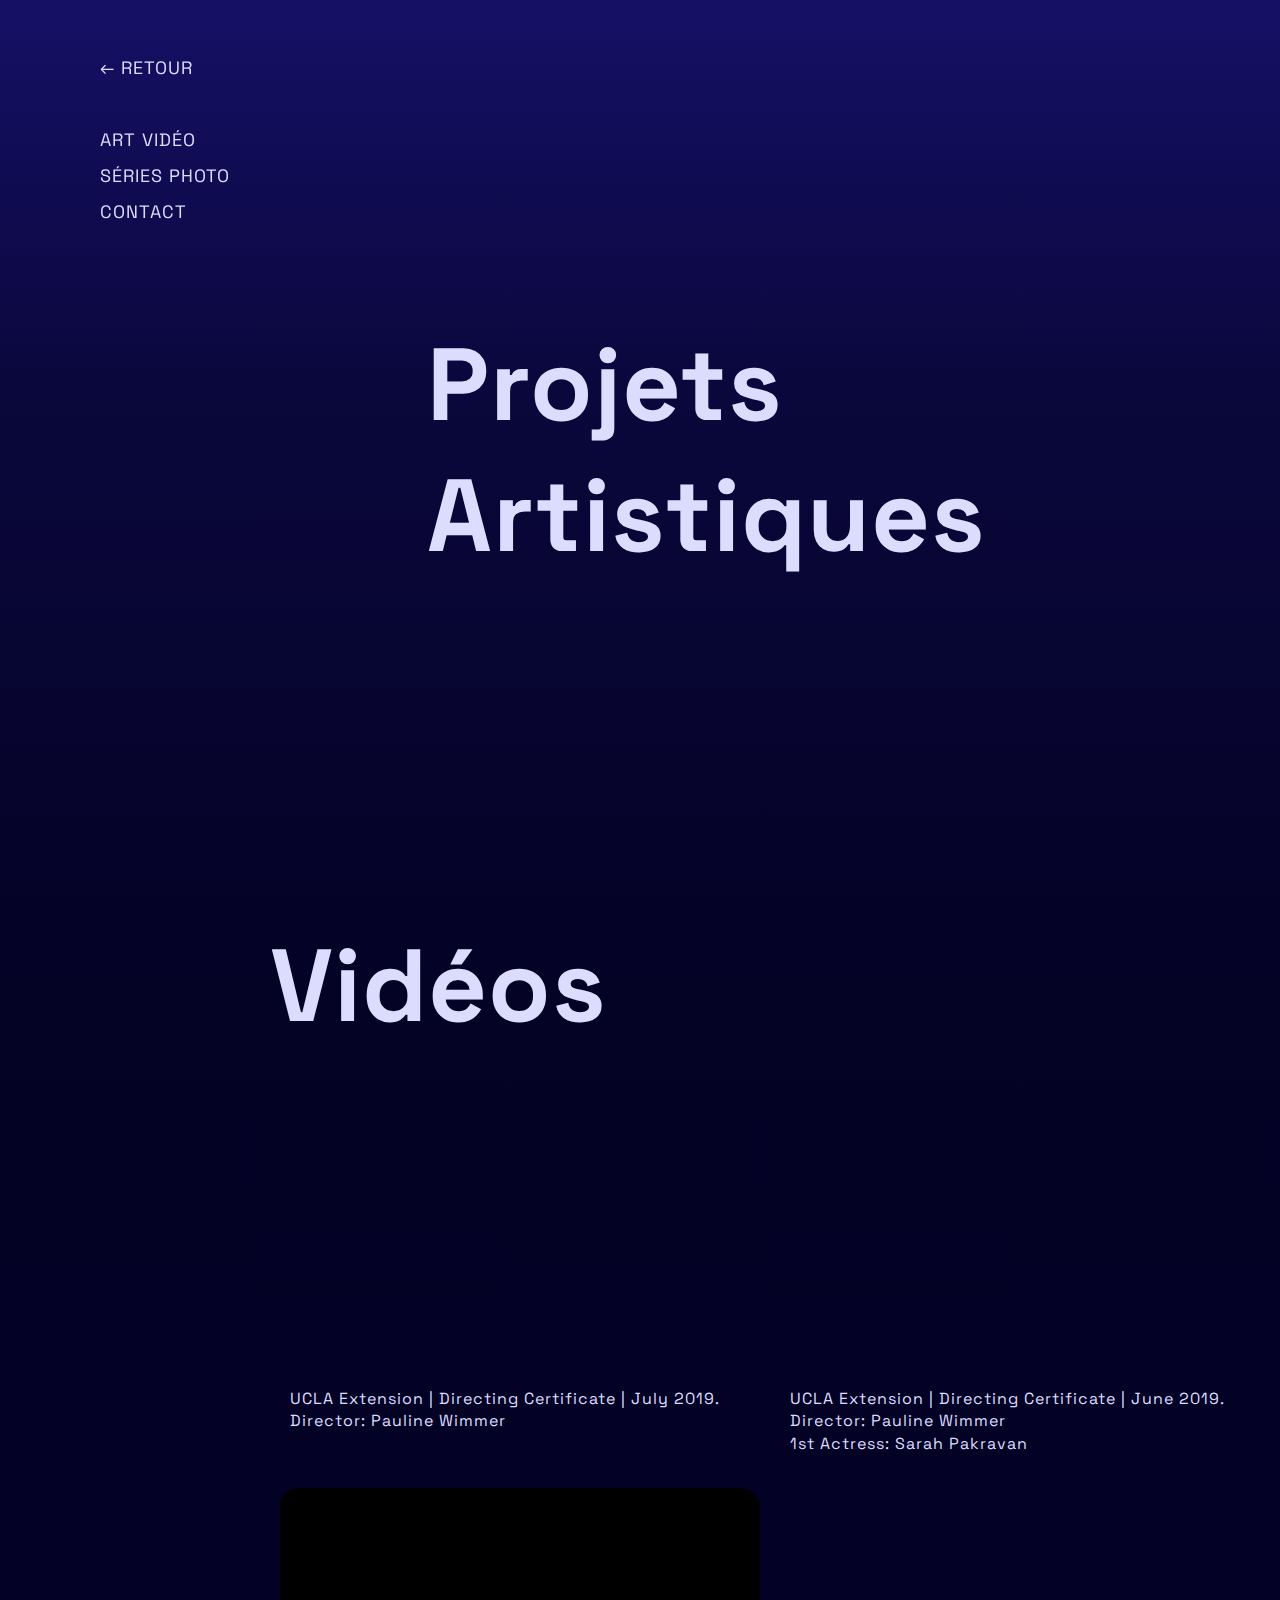
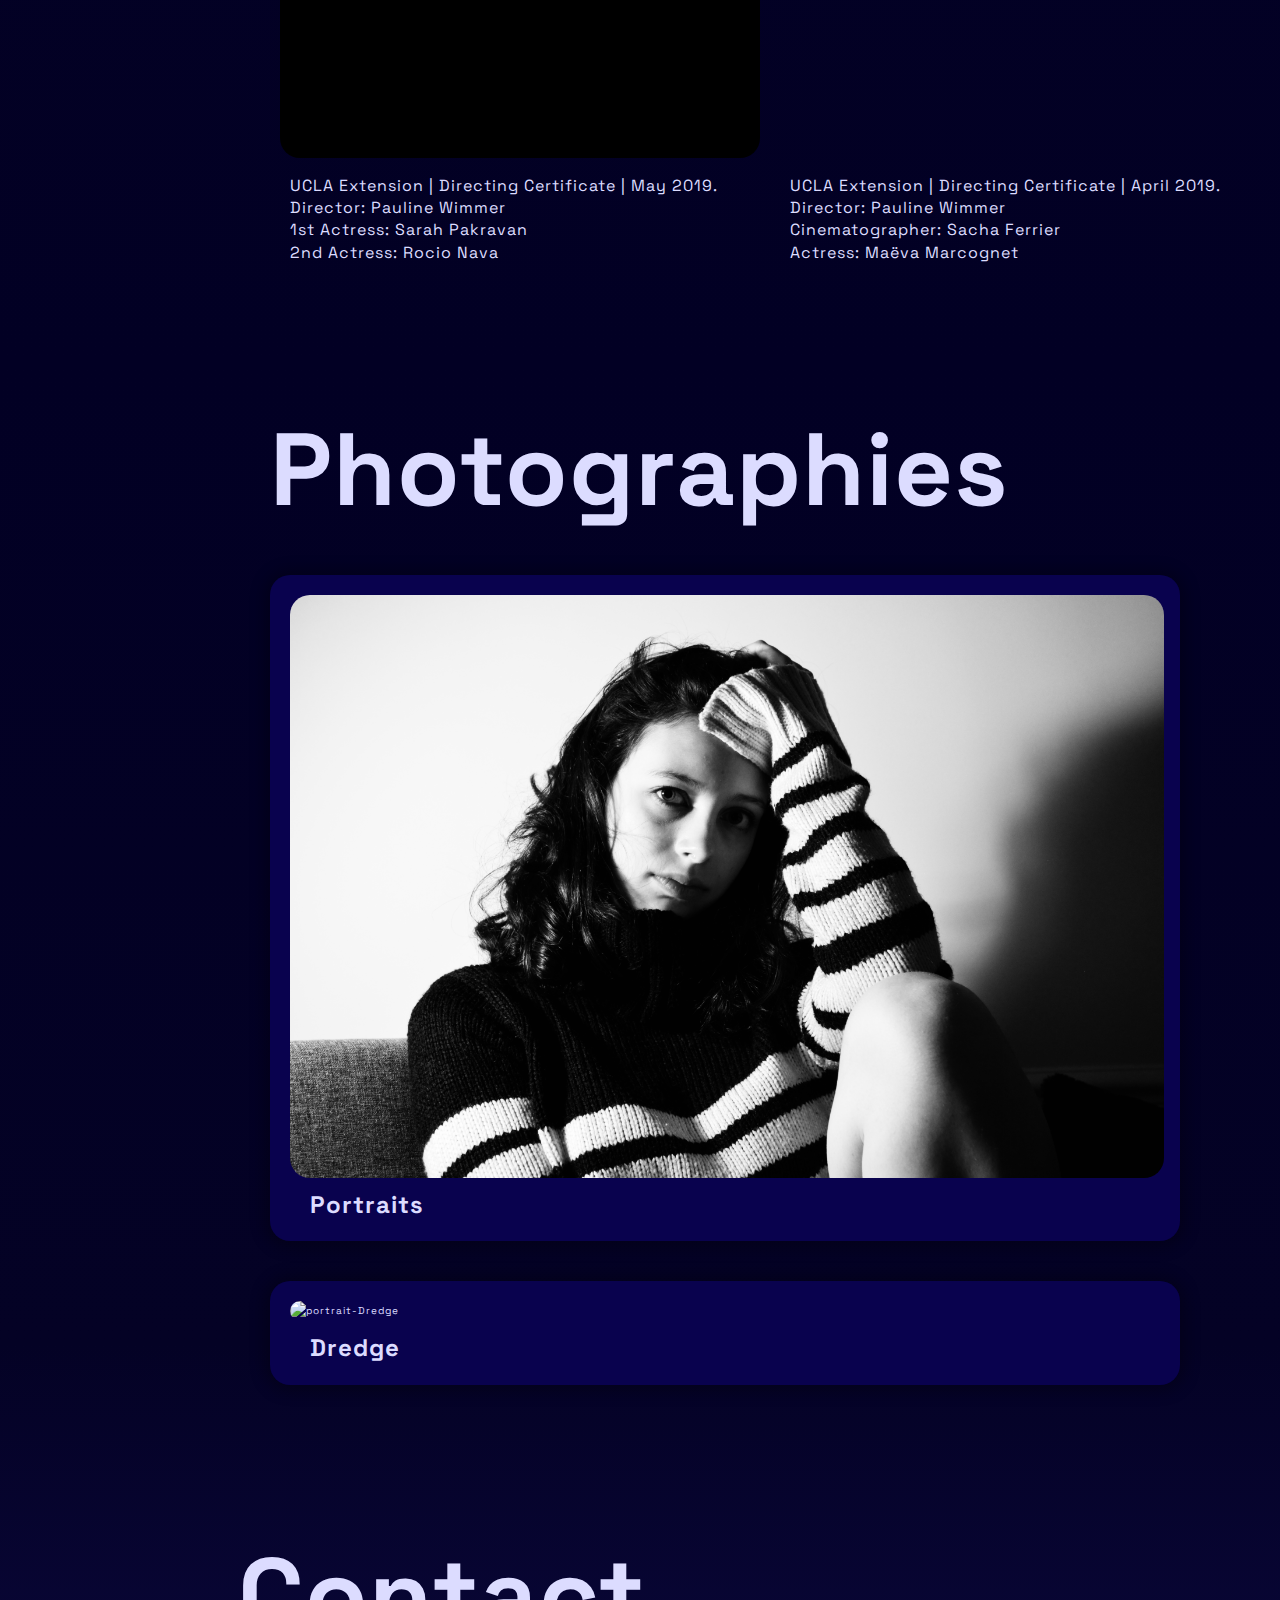
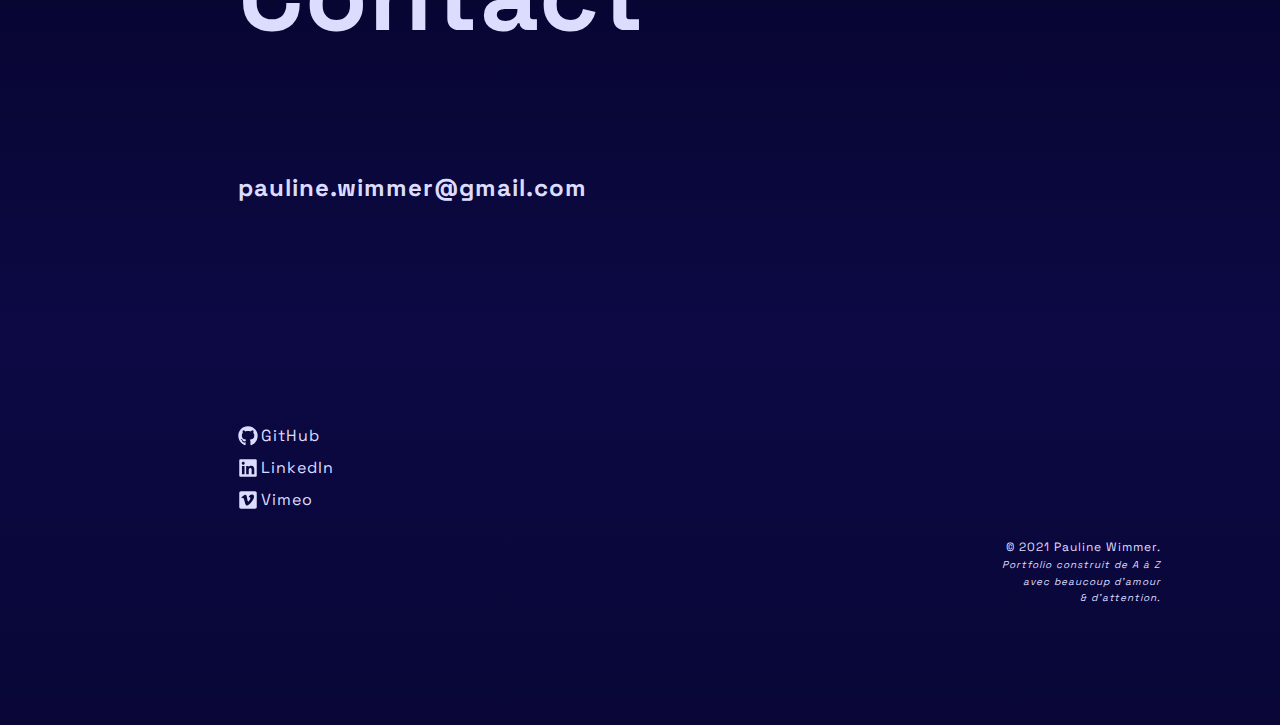
==== commit 5b8e75fc: "responsive all pages" ====
--- a/avant.html
+++ b/avant.html
@@ -126,10 +126,19 @@
         <h1>Contact</h1>
         <h2><a class="breathe" href="mailto:pauline.wimmer@gmail.com">pauline.wimmer@gmail.com</a></h2>
         <div class="social">
-            <h4>Social</h4>
-            <a class="breathe" href="https://github.com/pauline-wim" target="_blank"><p>GitHub</p></a>
-            <a class="breathe" href="https://www.linkedin.com/in/pauline-wimmer/" target="_blank"><p>LinkedIn</p></a>
-            <a class="breathe" href="https://vimeo.com/paulinewimmer" target="_blank"><p>Vimeo</p></a>
+            <!-- <h4>Social</h4> -->
+            <a class="breathe" href="https://github.com/pauline-wim" target="_blank">
+                <svg aria-hidden="true" focusable="false" data-prefix="fab" data-icon="github" class="svg-inline--fa fa-github fa-w-16" role="img" xmlns="http://www.w3.org/2000/svg" viewBox="0 0 496 512"><path fill="currentColor" d="M165.9 397.4c0 2-2.3 3.6-5.2 3.6-3.3.3-5.6-1.3-5.6-3.6 0-2 2.3-3.6 5.2-3.6 3-.3 5.6 1.3 5.6 3.6zm-31.1-4.5c-.7 2 1.3 4.3 4.3 4.9 2.6 1 5.6 0 6.2-2s-1.3-4.3-4.3-5.2c-2.6-.7-5.5.3-6.2 2.3zm44.2-1.7c-2.9.7-4.9 2.6-4.6 4.9.3 2 2.9 3.3 5.9 2.6 2.9-.7 4.9-2.6 4.6-4.6-.3-1.9-3-3.2-5.9-2.9zM244.8 8C106.1 8 0 113.3 0 252c0 110.9 69.8 205.8 169.5 239.2 12.8 2.3 17.3-5.6 17.3-12.1 0-6.2-.3-40.4-.3-61.4 0 0-70 15-84.7-29.8 0 0-11.4-29.1-27.8-36.6 0 0-22.9-15.7 1.6-15.4 0 0 24.9 2 38.6 25.8 21.9 38.6 58.6 27.5 72.9 20.9 2.3-16 8.8-27.1 16-33.7-55.9-6.2-112.3-14.3-112.3-110.5 0-27.5 7.6-41.3 23.6-58.9-2.6-6.5-11.1-33.3 2.6-67.9 20.9-6.5 69 27 69 27 20-5.6 41.5-8.5 62.8-8.5s42.8 2.9 62.8 8.5c0 0 48.1-33.6 69-27 13.7 34.7 5.2 61.4 2.6 67.9 16 17.7 25.8 31.5 25.8 58.9 0 96.5-58.9 104.2-114.8 110.5 9.2 7.9 17 22.9 17 46.4 0 33.7-.3 75.4-.3 83.6 0 6.5 4.6 14.4 17.3 12.1C428.2 457.8 496 362.9 496 252 496 113.3 383.5 8 244.8 8zM97.2 352.9c-1.3 1-1 3.3.7 5.2 1.6 1.6 3.9 2.3 5.2 1 1.3-1 1-3.3-.7-5.2-1.6-1.6-3.9-2.3-5.2-1zm-10.8-8.1c-.7 1.3.3 2.9 2.3 3.9 1.6 1 3.6.7 4.3-.7.7-1.3-.3-2.9-2.3-3.9-2-.6-3.6-.3-4.3.7zm32.4 35.6c-1.6 1.3-1 4.3 1.3 6.2 2.3 2.3 5.2 2.6 6.5 1 1.3-1.3.7-4.3-1.3-6.2-2.2-2.3-5.2-2.6-6.5-1zm-11.4-14.7c-1.6 1-1.6 3.6 0 5.9 1.6 2.3 4.3 3.3 5.6 2.3 1.6-1.3 1.6-3.9 0-6.2-1.4-2.3-4-3.3-5.6-2z"></path></svg>
+                <p>GitHub</p>
+            </a>
+            <a class="breathe" href="https://www.linkedin.com/in/pauline-wimmer/" target="_blank">
+                <svg aria-hidden="true" focusable="false" data-prefix="fab" data-icon="linkedin" class="svg-inline--fa fa-linkedin fa-w-14" role="img" xmlns="http://www.w3.org/2000/svg" viewBox="0 0 448 512"><path fill="currentColor" d="M416 32H31.9C14.3 32 0 46.5 0 64.3v383.4C0 465.5 14.3 480 31.9 480H416c17.6 0 32-14.5 32-32.3V64.3c0-17.8-14.4-32.3-32-32.3zM135.4 416H69V202.2h66.5V416zm-33.2-243c-21.3 0-38.5-17.3-38.5-38.5S80.9 96 102.2 96c21.2 0 38.5 17.3 38.5 38.5 0 21.3-17.2 38.5-38.5 38.5zm282.1 243h-66.4V312c0-24.8-.5-56.7-34.5-56.7-34.6 0-39.9 27-39.9 54.9V416h-66.4V202.2h63.7v29.2h.9c8.9-16.8 30.6-34.5 62.9-34.5 67.2 0 79.7 44.3 79.7 101.9V416z"></path></svg>
+                <p>LinkedIn</p>
+            </a>
+            <a class="breathe" href="https://vimeo.com/paulinewimmer" target="_blank">
+                <svg aria-hidden="true" focusable="false" data-prefix="fab" data-icon="vimeo" class="svg-inline--fa fa-vimeo fa-w-14" role="img" xmlns="http://www.w3.org/2000/svg" viewBox="0 0 448 512"><path fill="currentColor" d="M403.2 32H44.8C20.1 32 0 52.1 0 76.8v358.4C0 459.9 20.1 480 44.8 480h358.4c24.7 0 44.8-20.1 44.8-44.8V76.8c0-24.7-20.1-44.8-44.8-44.8zM377 180.8c-1.4 31.5-23.4 74.7-66 129.4-44 57.2-81.3 85.8-111.7 85.8-18.9 0-34.8-17.4-47.9-52.3-25.5-93.3-36.4-148-57.4-148-2.4 0-10.9 5.1-25.4 15.2l-15.2-19.6c37.3-32.8 72.9-69.2 95.2-71.2 25.2-2.4 40.7 14.8 46.5 51.7 20.7 131.2 29.9 151 67.6 91.6 13.5-21.4 20.8-37.7 21.8-48.9 3.5-33.2-25.9-30.9-45.8-22.4 15.9-52.1 46.3-77.4 91.2-76 33.3.9 49 22.5 47.1 64.7z"></path></svg>
+                <p>Vimeo</p>
+            </a>
         </div>
         <div class="signature">
             <p>© 2021 Pauline Wimmer.</p>
--- a/main.css
+++ b/main.css
@@ -1,14 +1,17 @@
 /* !GENERAL */
 
 html {
-    scroll-behavior: smooth;
-    font-size: 62.5%; /* 1rem = 10px */
-}
-
-*, ::before, ::after {
-    box-sizing: border-box;
-    margin: 0;
-    padding: 0;
+  scroll-behavior: smooth;
+  font-size: 62.5%; /* 1rem = 10px */
+  overflow-x: hidden;
+}
+
+*,
+::before,
+::after {
+  box-sizing: border-box;
+  margin: 0;
+  padding: 0;
 }
 
 /* @font-face {
@@ -17,126 +20,268 @@
 } */
 
 @font-face {
-    font-family: 'Space';
-    src: url(fonts/SpaceGrotesk-VariableFont_wght.ttf);
+  font-family: "Space";
+  src: url(fonts/SpaceGrotesk-VariableFont_wght.ttf);
 }
 
 body {
-    font-family: 'Space', sans-serif;
-    letter-spacing: 1px;
-    line-height: 2;
-    overflow-x: hidden;
-    background: #ffd527;
-    /* background: white; */
-    scroll-behavior: smooth;
+  font-family: "Space", sans-serif;
+  letter-spacing: 1px;
+  line-height: 2;
+  overflow-x: hidden;
+  position: relative;
+  background: #ffd527;
+  /* background: white; */
+  /* scroll-behavior: smooth; */
 }
 
 h2 {
-    font-size: 2.4rem;
-}
-
-h4, p {
-    font-size: 1.6rem;
+  font-size: 2.4rem;
+}
+
+h4,
+p {
+  font-size: 1.6rem;
 }
 
 .mob {
+  display: none;
+}
+
+#topnav_hamburger_icon {
+  display: none;
+}
+
+svg {
+  width: 20px;
+  height: 20px;
+  align-self: center;
+}
+
+/* NAV */
+
+nav {
+  grid-area: nav;
+  position: fixed;
+  z-index: 20;
+  display: flex;
+  flex-direction: column;
+  align-items: flex-start;
+  margin: 50px 100px;
+  /* text-align: right; */
+  font-size: 1.8rem;
+  text-transform: uppercase;
+}
+
+ul {
+  list-style: none;
+}
+
+a {
+  text-decoration: none;
+  color: black;
+}
+
+a:active {
+  color: indigo;
+}
+
+.breathe:hover {
+  animation-name: breathe;
+  animation-duration: 4.5s;
+  animation-timing-function: ease-in-out;
+  animation-iteration-count: infinite;
+  animation-direction: alternate;
+}
+
+@keyframes breathe {
+  0% {
+    color: rgba(250, 250, 250, 0.8);
+  }
+
+  50% {
+    color: rgba(250, 250, 250, 0.137);
+  }
+
+  100% {
+    color: rgba(250, 250, 250, 0.8);
+  }
+}
+
+/* !CONTACT */
+#contact {
+  height: 100vh;
+  /* background: #ffd527; */
+  display: grid;
+  grid-column: 1fr 2fr 1fr;
+  grid-template-areas:
+    ". h1 ."
+    ". h2 ."
+    ". social sign";
+  /* border: 2px solid red; */
+}
+
+.contact h1 {
+  /* border: 2px solid blue; */
+  grid-area: h1;
+}
+
+.contact h2 {
+  grid-area: h2;
+}
+.contact .social {
+  grid-area: social;
+}
+
+.contact .social a {
+  display: flex;
+  gap: 0.3rem;
+}
+
+.contact .signature {
+  grid-area: sign;
+  line-height: 1.4;
+  text-align: right;
+  justify-self: center;
+  align-self: center;
+}
+
+.signature p {
+  font-size: 1.2rem;
+}
+
+.signature span {
+  font-size: 1rem;
+  font-style: italic;
+}
+
+/* CONTACT */
+
+/* !-------------- Responsive -------------- */
+
+@media (max-width: 950px) {
+  #contact {
+    grid-column: 1fr auto auto;
+  }
+
+  /* -------------------- Menu Burger ----------------------- */
+  .hide {
     display: none;
-}
-
-#topnav_hamburger_icon {
-    display: none;
-}
-
-/* NAV */
-
-nav{
-    grid-area: nav;
-    position: fixed;
-    z-index: 20;
+  }
+
+  .mob {
+    display: block;
+    position: fixed;
+  }
+
+  .burger {
+    position: fixed;
     display: flex;
     flex-direction: column;
-    align-items: flex-start;
-    margin: 50px 100px;
-    /* text-align: right; */
-    font-size: 1.8rem;
-    text-transform: uppercase;
-}
-
-ul {
-    list-style: none;
-}
-
-a {
+    gap: 10px;
+  }
+
+  .burger span {
+    width: 45px;
+    height: 5px;
+    background-color: black;
+    border-radius: 15px;
+  }
+
+  #topnav_hamburger_icon {
+    margin: 20px;
+    position: fixed;
+    display: block;
+  }
+
+  #root {
+    position: fixed;
+    overflow-x: hidden;
+    z-index: 99;
+  }
+
+  #topnav_responsive_menu {
+    display: block;
+    position: absolute;
+    left: 0;
+    top: 0;
+    margin: 0;
+    width: 55vw;
+    height: 55vh;
+
+    z-index: 99;
+
+    transform-origin: 0% 0%;
+    transform: translate(-200%, 0);
+
+    transition: transform 1s;
+  }
+
+  /* and let's slide it in from the left */
+  #topnav_responsive_menu.open {
+    transform: none;
+    position: fixed;
+  }
+
+  #topnav_responsive_menu ul {
+    display: flex;
+    flex-direction: column;
+    width: 100%;
+    padding: 40px;
+    text-align: right;
+    background: rgba(0, 0, 0, 0.85);
+    list-style-type: none;
+    -webkit-font-smoothing: antialiased;
+  }
+
+  #topnav_responsive_menu li {
+    font-size: 16px;
+    padding: 5% 0;
+  }
+
+  #topnav_responsive_menu a {
+    color: #ffd527;
+  }
+
+  #topnav_responsive_menu a:active {
+    color: indigo;
+  }
+
+  .retour {
     text-decoration: none;
-    color: black;
-}
-
-a:active {
-    color: indigo;
-}
-
-.breathe:hover {
-    animation-name: breathe;
-    animation-duration: 4.5s;
-    animation-timing-function: ease-in-out;
-    animation-iteration-count: infinite;
-    animation-direction: alternate;
-  }
-
-  @keyframes breathe {
-    0% {
-      color: rgba(250, 250, 250, 0.8);
-    }
-
-    50% {
-        color: rgba(250, 250, 250, 0.137);
-        }
-    
-    100% {
-        color: rgba(250, 250, 250, 0.8);
-    }
-  }
-
-/* !CONTACT */
-#contact {
-    height: 100vh;
-    /* background: #ffd527; */
-    display: grid;
-    grid-column: 1fr 2fr 1fr;
-    grid-template-areas: 
-    ". h1 ."
-    ". h2 ."
-    ". social sign"
-    /* border: 2px solid red; */
-}
-
-.contact h1 {
-    /* border: 2px solid blue; */
-    grid-area: h1;
-}
-
-.contact h2 {
-    grid-area: h2;
-}
-.contact .social {
-    grid-area: social;
-}
-
-.contact .signature {
-    grid-area: sign;
-    line-height: 1.4;
-    text-align: right;
-    justify-self: center;
-    align-self:center;
-}
-
-.signature p {
-    font-size: 1.2rem;
-}
-
-.signature span {
-    font-size: 1rem;
-    font-style: italic;
-}
-
-/* CONTACT */+    color: rgb(185, 0, 176);
+  }
+  /* -------------------- Menu Burger ----------------------- */
+}
+
+@media (max-width: 700px) {
+  h1 {
+    font: 700 20vw "Aileron", sans-serif;
+    letter-spacing: none;
+    padding-top: 40px;
+    padding-left: 40px;
+  }
+
+  #contact {
+    display: flex;
+    flex-direction: column;
+    justify-content: space-between;
+    padding: 0 20px;
+    margin-bottom: 30px;
+    height: 85vh;
+  }
+
+  .contact h1 {
+    padding: 0;
+    padding-top: 10px;
+  }
+
+  .contact h2 {
+    font-size: 20px;
+  }
+
+  .contact .signature {
+    justify-self: flex-end;
+    align-self: flex-end;
+  }
+}
--- a/avant.css
+++ b/avant.css
@@ -1,50 +1,72 @@
 /* !GENERAL */
 
 body {
-    background: rgb(21,16,101);
-    background: linear-gradient(0deg, rgba(9,6,55,1) 0%, rgba(12,9,68,1) 10%, rgba(4,2,37,1) 25%, rgba(2,0,36,1) 50%, rgba(4,2,37,1) 75%, rgba(10,7,60,1) 90%, rgba(21,16,101,1) 100%);
-    color: rgb(220, 220, 255);
+  background: rgb(21, 16, 101);
+  background: linear-gradient(
+    0deg,
+    rgba(9, 6, 55, 1) 0%,
+    rgba(12, 9, 68, 1) 10%,
+    rgba(4, 2, 37, 1) 25%,
+    rgba(2, 0, 36, 1) 50%,
+    rgba(4, 2, 37, 1) 75%,
+    rgba(10, 7, 60, 1) 90%,
+    rgba(21, 16, 101, 1) 100%
+  );
+  color: rgb(220, 220, 255);
 }
 
 header {
-    /* background: #ffd527; */
-    height: 100vh;
-    display: grid;
-    grid-template-columns: 2fr 3fr 1fr;
-    grid-template-areas: "nav name .";  
+  /* background: #ffd527; */
+  height: 100vh;
+  display: grid;
+  grid-template-columns: 2fr 3fr 1fr;
+  grid-template-areas: "nav name .";
 }
 
 h1 {
-    font: 700 8vw 'Space', sans-serif;
-    grid-area: name;
-    display: flex;
-    align-items: center;
-    /* border: 2px solid red; */
-    background-clip: text;
-    animation: .8s shake infinite alternate;
-    animation-delay: 1s;
+  font: 700 8vw "Space", sans-serif;
+  grid-area: name;
+  display: flex;
+  align-items: center;
+  /* border: 2px solid red; */
+  background-clip: text;
+  animation: 0.8s shake infinite alternate;
+  animation-delay: 1s;
 }
 
 @keyframes shake {
-  0% { transform: skewX(-25deg); }
-  5% { transform: skewX(25deg); }
-  10% { transform: skewX(-45deg); }
-  15% { transform: skewX(45deg); }
-  20% { transform: skewX(0deg); }
-  100% { transform: skewX(0deg); }  }
+  0% {
+    transform: skewX(-25deg);
+  }
+  5% {
+    transform: skewX(25deg);
+  }
+  10% {
+    transform: skewX(-45deg);
+  }
+  15% {
+    transform: skewX(45deg);
+  }
+  20% {
+    transform: skewX(0deg);
+  }
+  100% {
+    transform: skewX(0deg);
+  }
+}
 
 h1:hover {
-    animation: shake;
-    animation-play-state: paused;
+  animation: shake;
+  animation-play-state: paused;
 }
 
 a {
-    text-decoration: none;
-    color: rgb(220, 220, 255);
+  text-decoration: none;
+  color: rgb(220, 220, 255);
 }
 
 .separate {
-    height: 8rem;
+  height: 8rem;
 }
 
 /* !MAIN */
@@ -52,158 +74,210 @@
 /* ------- section videos ------- */
 
 #videos {
-    display: grid;
-    grid-template-columns: 250px 1fr 1fr;
-    grid-template-areas: 
+  display: grid;
+  grid-template-columns: 250px 1fr 1fr;
+  grid-template-areas:
     ". h1 ."
     ". videos .";
+  padding: 2rem;
+  margin-bottom: 4rem;
+  /* border: 2px solid white; */
+}
+
+#videos h1 {
+  grid-area: h1;
+  margin-bottom: 4rem;
+}
+
+.video-wrapper {
+  grid-area: videos;
+  display: grid;
+  justify-self: center;
+  align-items: center;
+  grid-template-columns: 1fr 1fr;
+  grid-template-areas:
+    "v1 v2"
+    "v3 v4";
+  /* border: 3px solid red; */
+}
+
+.video-box p {
+  margin-left: 2rem;
+  line-height: 1.4;
+}
+
+.video {
+  border-radius: 20px;
+  margin: 10px;
+  width: 480px;
+  height: 270px;
+  /* border: 3px solid white; */
+}
+
+.v1 {
+  grid-area: "v1";
+}
+
+.v2 {
+  grid-area: "v2";
+}
+
+.v3 {
+  background: black;
+  grid-area: "v3";
+}
+
+.v4 {
+  grid-area: "v4";
+}
+
+/* ------- section photos ------- */
+
+#photos {
+  display: grid;
+  grid-template-columns: 250px 1fr 100px;
+  grid-template-areas:
+    ". h1 ."
+    ". photo .";
+  padding: 0 0 0 2rem;
+  margin-bottom: 4rem;
+  /* border: 2px solid red; */
+}
+
+#photos h1 {
+  grid-area: h1;
+  margin-bottom: 4rem;
+}
+
+.photo-wrapper {
+  grid-area: photo;
+  display: flex;
+  flex-direction: column;
+  /* border: 2px solid violet; */
+}
+
+/* serie 2 */
+
+.serie2 {
+  display: flex;
+  flex-direction: column;
+  border-radius: 20px;
+  margin-top: 2rem;
+  background: rgb(9, 2, 78);
+  box-shadow: 0px 1px 15px 5px rgba(0, 0, 0, 0.3);
+  /* border: 2px solid red; */
+}
+
+.serie2:hover {
+  box-shadow: 0px 4px 15px 15px rgba(0, 0, 0, 0.5);
+  transform: scale(1.03);
+}
+
+/* popup serie dredge */
+
+#dredgeBtn:hover {
+  cursor: pointer;
+}
+
+#dredge {
+  position: fixed;
+  z-index: 4;
+  align-items: center;
+  justify-content: center;
+  top: 0;
+  left: 0;
+  width: 100%;
+  height: 100%;
+  background: rgba(0, 0, 0, 0.85);
+  display: none;
+}
+
+.dredge-img {
+  height: 80%;
+}
+
+/* serie 1 */
+
+.serie1 {
+  display: flex;
+  flex-direction: column;
+  border-radius: 20px;
+  margin-bottom: 2rem;
+  /* background: rgb(21,16,101); */
+  background: rgb(9, 2, 78);
+  box-shadow: 0px 1px 15px 5px rgba(0, 0, 0, 0.3);
+  /* border: 2px solid red; */
+}
+
+.serie1:hover {
+  box-shadow: 0px 4px 15px 15px rgba(0, 0, 0, 0.5);
+  transform: scale(1.03);
+}
+
+.photo-wrapper img {
+  margin: 2rem 2rem 1rem;
+  width: 96%;
+  border-radius: 20px;
+  /* border: 2px solid yellow; */
+}
+
+.photo-wrapper h2 {
+  margin-left: 4rem;
+  margin-bottom: 2rem;
+  line-height: 1.4;
+}
+
+/* SLIDER */
+
+/* !Menu Burger */
+
+.burger span {
+  background-color: rgb(220, 220, 255);
+}
+
+/* !----------- Responsive ----------- */
+@media (max-width: 1100px) {
+  .video-wrapper {
+    display: flex;
+    flex-direction: column;
+    /* border: 3px solid red; */
+  }
+}
+
+@media (max-width: 950px) {
+  .separate {
+    display: none;
+  }
+
+  #videos {
+    display: flex;
+    flex-direction: column;
     padding: 2rem;
     margin-bottom: 4rem;
     /* border: 2px solid white; */
-}
-
-#videos h1 {
-    grid-area: h1;
-    margin-bottom: 4rem;
-}
-
-.video-wrapper {
-    grid-area: videos;
-    display: grid;
-    justify-self: center;
-    align-items: center;
-    grid-template-columns: 1fr 1fr;
-    grid-template-areas: 
-    "v1 v2"
-    "v3 v4";
-    /* border: 3px solid red; */
-}
-
-.video-box p {
-    margin-left: 2rem;
-    line-height: 1.4;
-}
-
-.video {
-    border-radius: 20px;
+  }
+
+  .video {
     margin: 10px;
-    width: 480px;
-    height: 270px;
+    width: 400px;
+    height: 225px;
     /* border: 3px solid white; */
-}
-
-.v1 {
-    grid-area: 'v1';
-    
-}
-
-.v2 {
-    grid-area: 'v2';
-}
-
-.v3 {
-    background: black;
-    grid-area: 'v3';
-}
-
-.v4 {
-    grid-area: 'v4';
-}
-
-/* ------- section photos ------- */
-
-#photos {
-    display: grid;
-    grid-template-columns: 250px 1fr 100px;
-    grid-template-areas: 
-    ". h1 ."
-    ". photo .";
-    padding: 0 0 0 2rem;
+  }
+
+  #photos {
+    display: flex;
+    flex-direction: column;
+    padding: 0;
     margin-bottom: 4rem;
     /* border: 2px solid red; */
-}
-
-#photos h1 {
-    grid-area: h1;
-    margin-bottom: 4rem;
-}
-
-.photo-wrapper {
-    grid-area: photo;
-    display: flex;
-    flex-direction: column;
-    /* border: 2px solid violet; */
-}
-
-/* serie 2 */
-
-.serie2 {
-    display: flex;
-    flex-direction: column;
-    border-radius: 20px;
-    margin-top: 2rem;
-    background: rgb(9, 2, 78);
-    box-shadow: 0px 1px 15px 5px rgba(0, 0, 0, 0.3);
-    /* border: 2px solid red; */
-}
-
-.serie2:hover {
-    box-shadow: 0px 4px 15px 15px rgba(0, 0, 0, 0.5);
-    transform: scale(1.03);
-}
-
-/* popup serie dredge */
-
-#dredgeBtn:hover {
-    cursor: pointer;
-}
-
-#dredge {
-    position: fixed;
-    z-index: 4;
-    align-items: center;
-    justify-content: center;
-    top: 0;
-    left: 0;
-    width: 100%;
-    height: 100%;
-    background: rgba(0, 0, 0, 0.85);
-    display: none;
-}
-
-.dredge-img {
-    height: 80%;
-}
-
-/* serie 1 */
-
-.serie1 {
-    display: flex;
-    flex-direction: column;
-    border-radius: 20px;
-    margin-bottom: 2rem;
-    /* background: rgb(21,16,101); */
-    background: rgb(9, 2, 78);
-    box-shadow: 0px 1px 15px 5px rgba(0, 0, 0, 0.3);
-    /* border: 2px solid red; */
-}
-
-.serie1:hover {
-    box-shadow: 0px 4px 15px 15px rgba(0, 0, 0, 0.5);
-    transform: scale(1.03);
-}
-
-.photo-wrapper img {
-    margin: 2rem 2rem 1rem;
-    width: 96%;
-    border-radius: 20px;
-    /* border: 2px solid yellow; */
-}
-
-.photo-wrapper h2 {
-    margin-left: 4rem;
-    margin-bottom: 2rem;
-    line-height: 1.4;
-}
-
-/* SLIDER */
+  }
+}
+@media (max-width: 700px) {
+  .video {
+    border-radius: 10px;
+    margin: 10px;
+    width: 320px;
+    height: 180px;
+    /* border: 3px solid white; */
+  }
+}
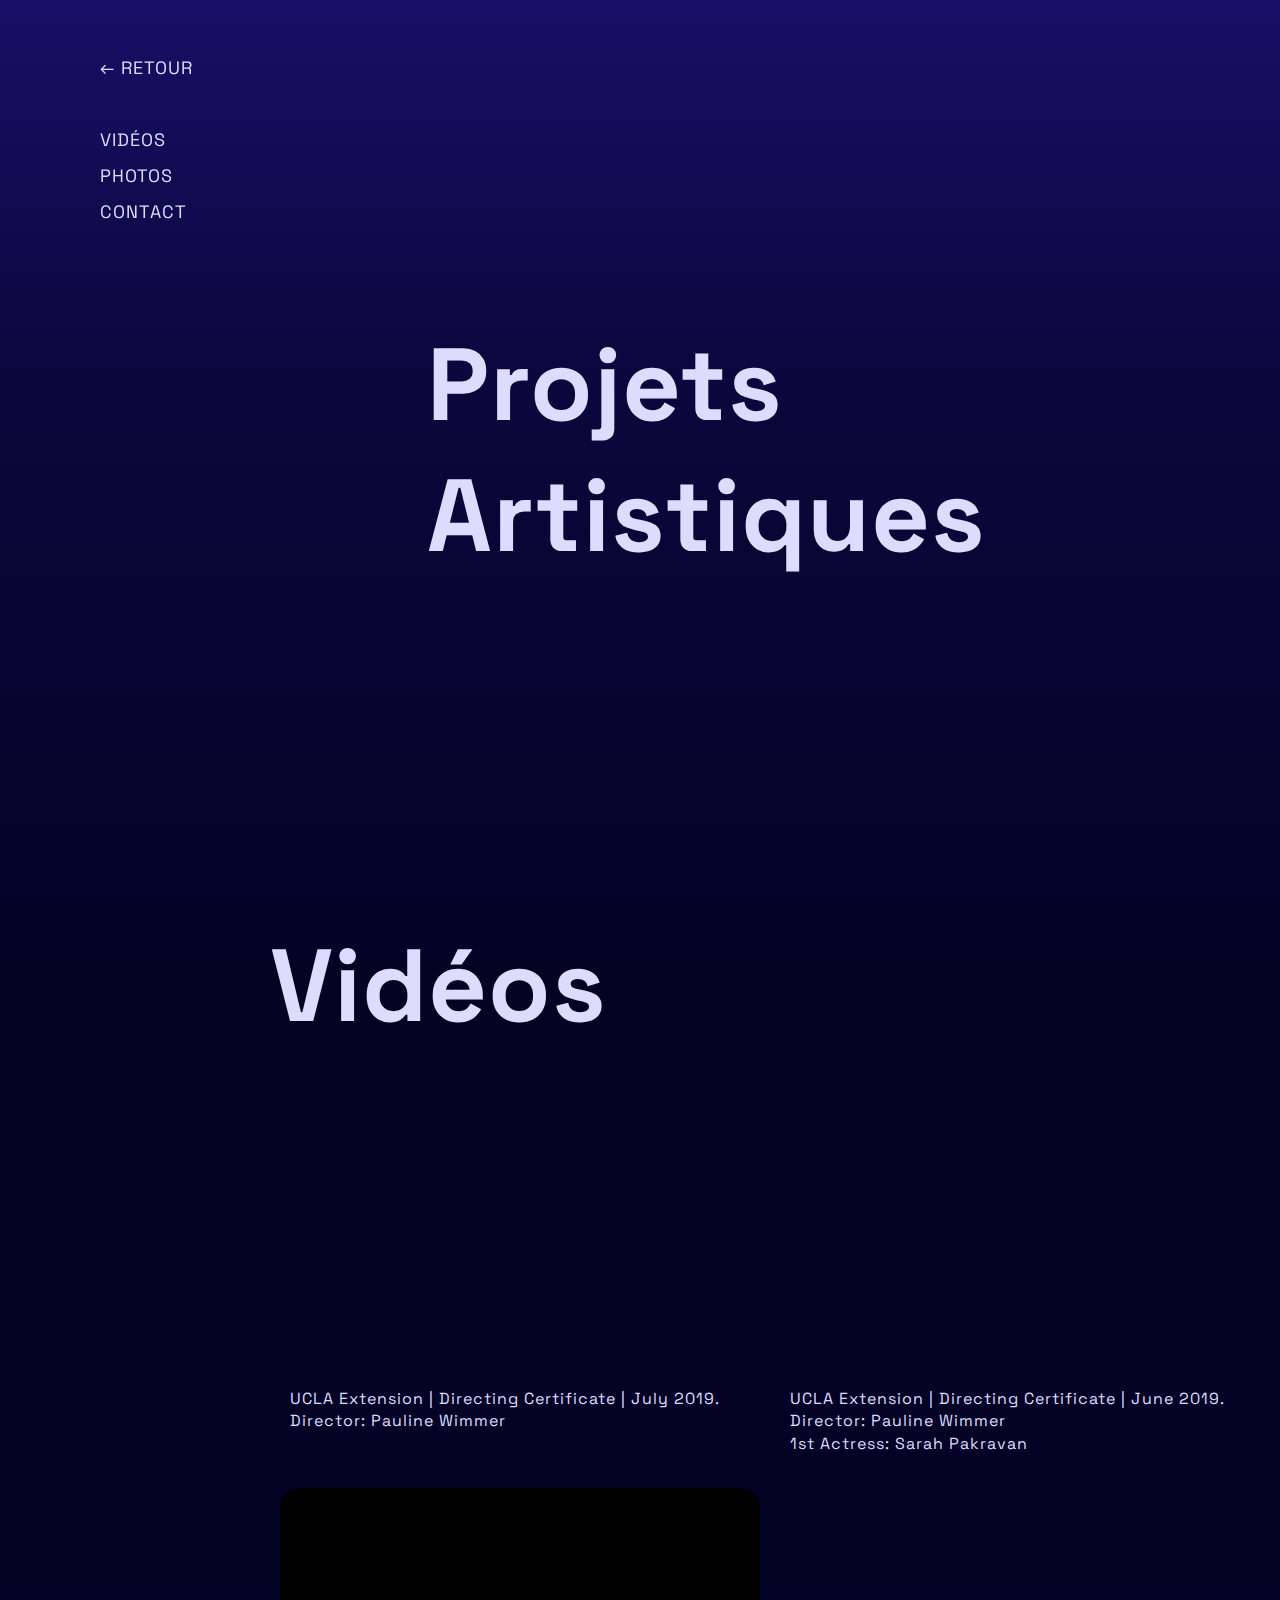
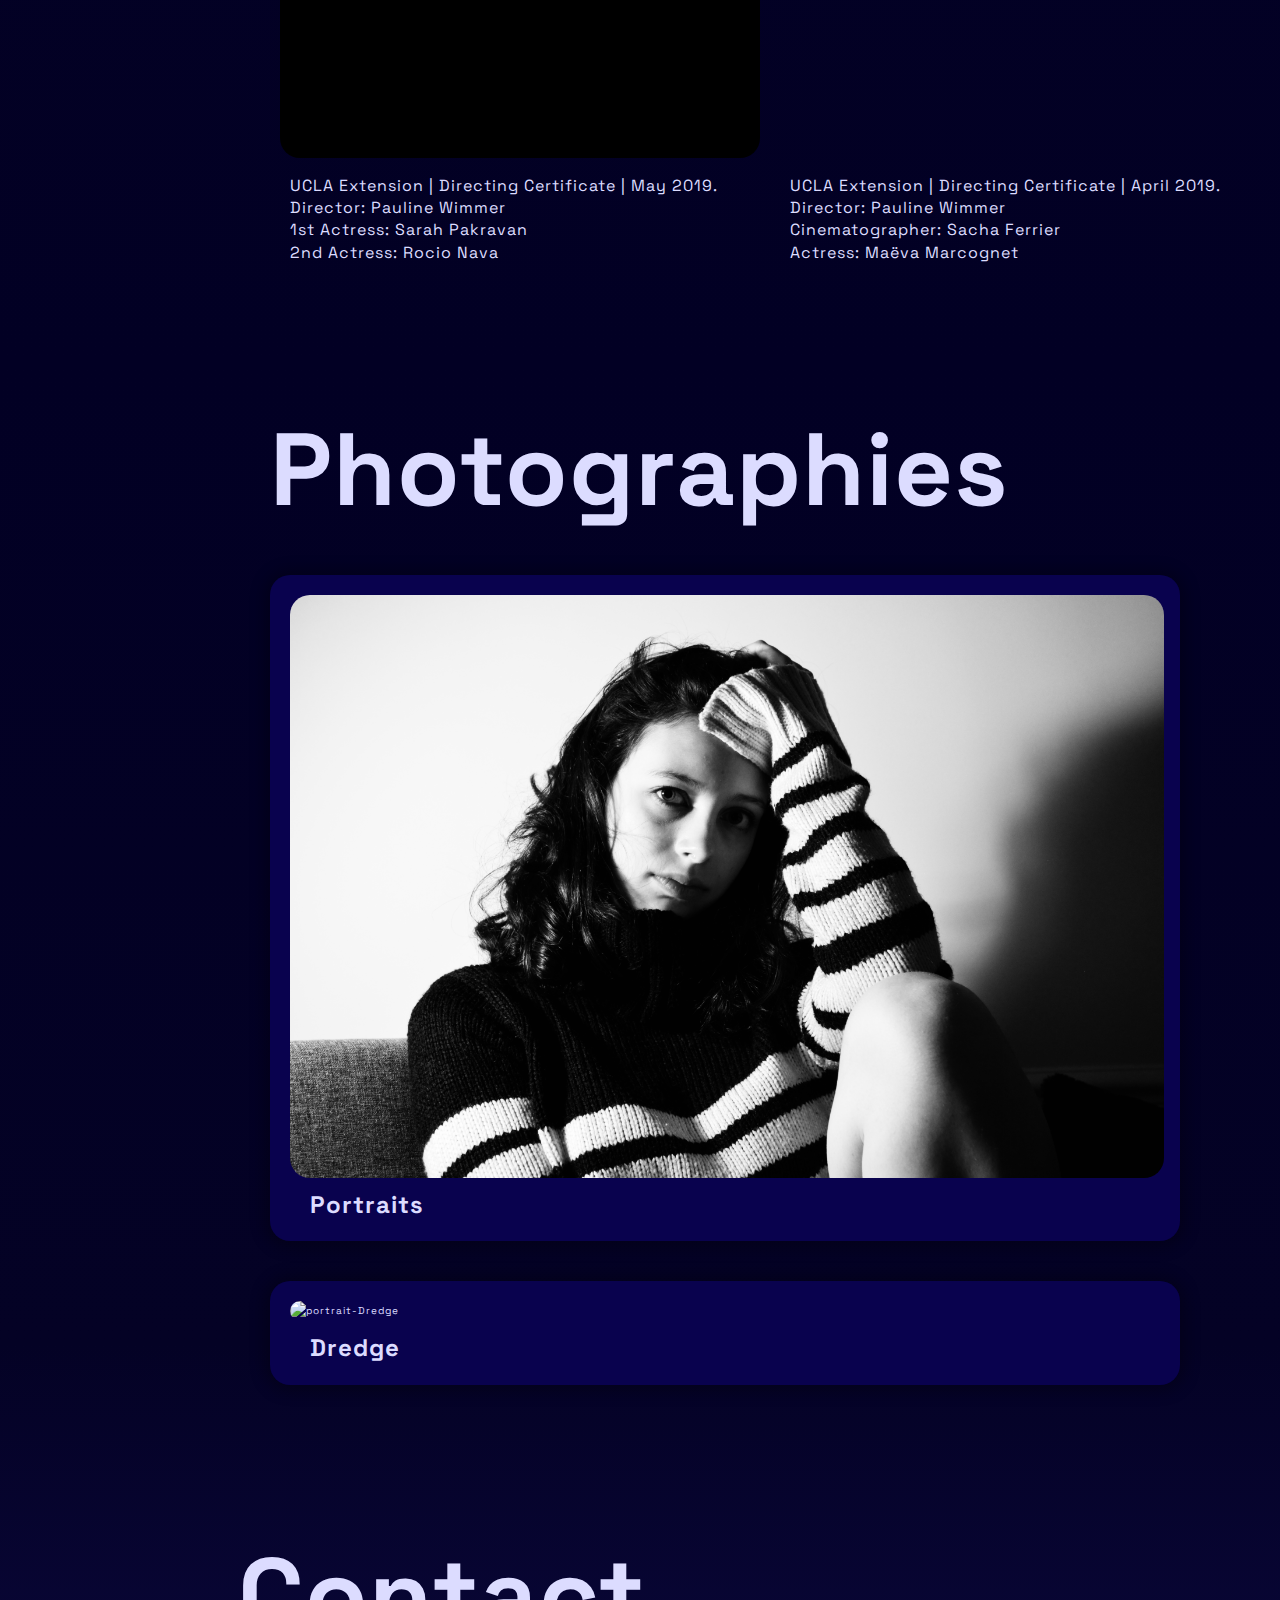
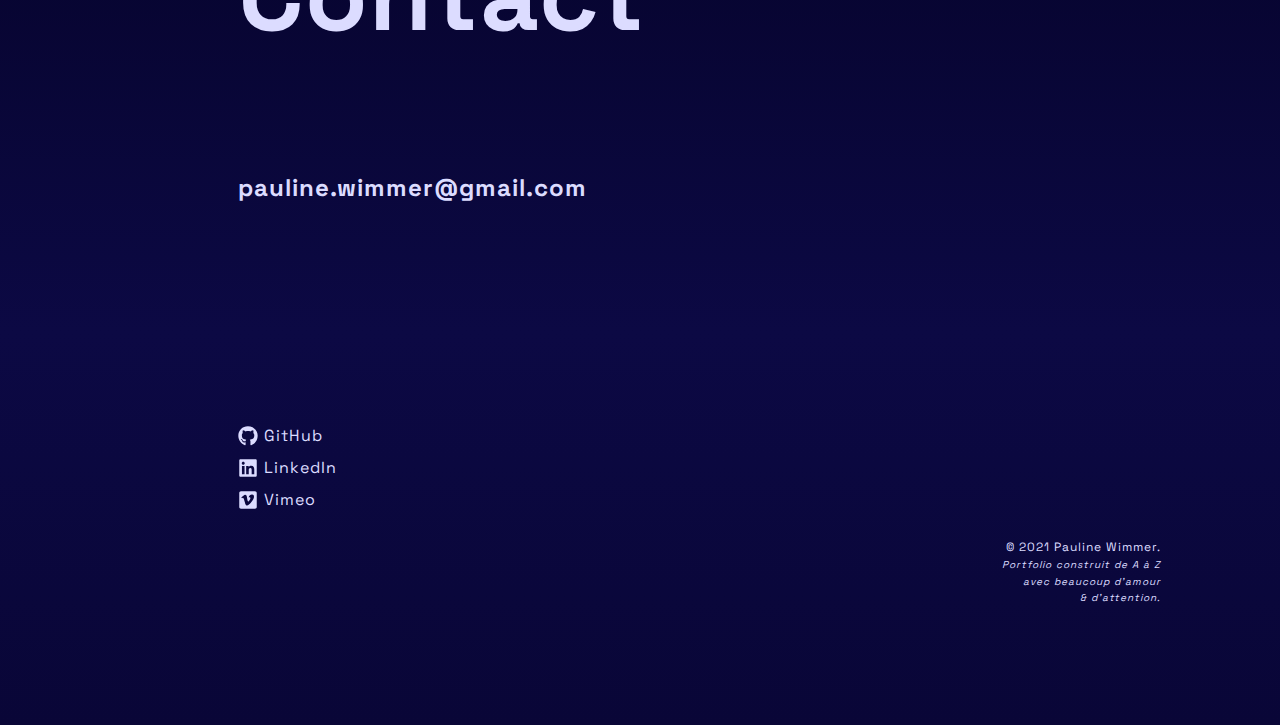
==== commit 9cab3c74: "trying something different for the popup gallery window" ====
--- a/avant.html
+++ b/avant.html
@@ -31,8 +31,8 @@
                 <ul id="topnav_menu">
                     <a href="index.html"><li>← Retour</li></a>
                     <br>
-                    <a href="#videos"><li>Art Vidéo</li></a>
-                    <a href="#photos"><li>Photographies</li></a>
+                    <a href="#videos"><li>Vidéos</li></a>
+                    <a href="#photos"><li>Photos</li></a>
                     <a href="#contact"><li>Contact</li></a>
                     <a href="#top" class="retour"><li class="retour">Haut de page ↑</li></a>
                 </ul>
@@ -44,8 +44,8 @@
             <ul>
                 <li><a class="breathe" href="index.html">← Retour</a></li>
                 <br>
-                <li><a class="breathe" href="#videos">Art Vidéo</a></li>
-                <li><a class="breathe" href="#photos">Séries photo</a></li>
+                <li><a class="breathe" href="#videos">Vidéos</a></li>
+                <li><a class="breathe" href="#photos">Photos</a></li>
                 <li><a class="breathe" href="#contact">Contact</a></li>
             </ul>
         </nav>
@@ -107,9 +107,11 @@
                         <h2>Portraits</h2>
                     </div>
                 </a>
-                <div id="dredgeBtn" class="serie2">
-                    <img src="img/serie2/DSC_0513.JPG" alt="portrait-Dredge">
-                    <h2>Dredge</h2>
+                <div class="serie2">
+                    <a id="dredgeBtn" href="javascript:void(0);" onclick="DredgeGallery()">
+                        <img src="img/serie2/DSC_0513.JPG" alt="portrait-Dredge">
+                        <h2>Dredge</h2>
+                    </a>
                 </div>
             </div>
 
--- a/main.css
+++ b/main.css
@@ -63,7 +63,7 @@
 nav {
   grid-area: nav;
   position: fixed;
-  z-index: 20;
+  z-index: 3;
   display: flex;
   flex-direction: column;
   align-items: flex-start;
@@ -109,6 +109,7 @@
 }
 
 /* !CONTACT */
+
 #contact {
   height: 100vh;
   /* background: #ffd527; */
@@ -135,7 +136,7 @@
 
 .contact .social a {
   display: flex;
-  gap: 0.3rem;
+  gap: 0.6rem;
 }
 
 .contact .signature {
@@ -197,7 +198,7 @@
   #root {
     position: fixed;
     overflow-x: hidden;
-    z-index: 99;
+    z-index: 3;
   }
 
   #topnav_responsive_menu {
@@ -209,7 +210,7 @@
     width: 55vw;
     height: 55vh;
 
-    z-index: 99;
+    z-index: 3;
 
     transform-origin: 0% 0%;
     transform: translate(-200%, 0);
--- a/avant.css
+++ b/avant.css
@@ -175,13 +175,9 @@
 
 /* popup serie dredge */
 
-#dredgeBtn:hover {
-  cursor: pointer;
-}
-
 #dredge {
   position: fixed;
-  z-index: 4;
+  z-index: 99;
   align-items: center;
   justify-content: center;
   top: 0;
@@ -192,6 +188,9 @@
   display: none;
 }
 
+#dredgeBtn:hover {
+  cursor: pointer;
+}
 .dredge-img {
   height: 80%;
 }
